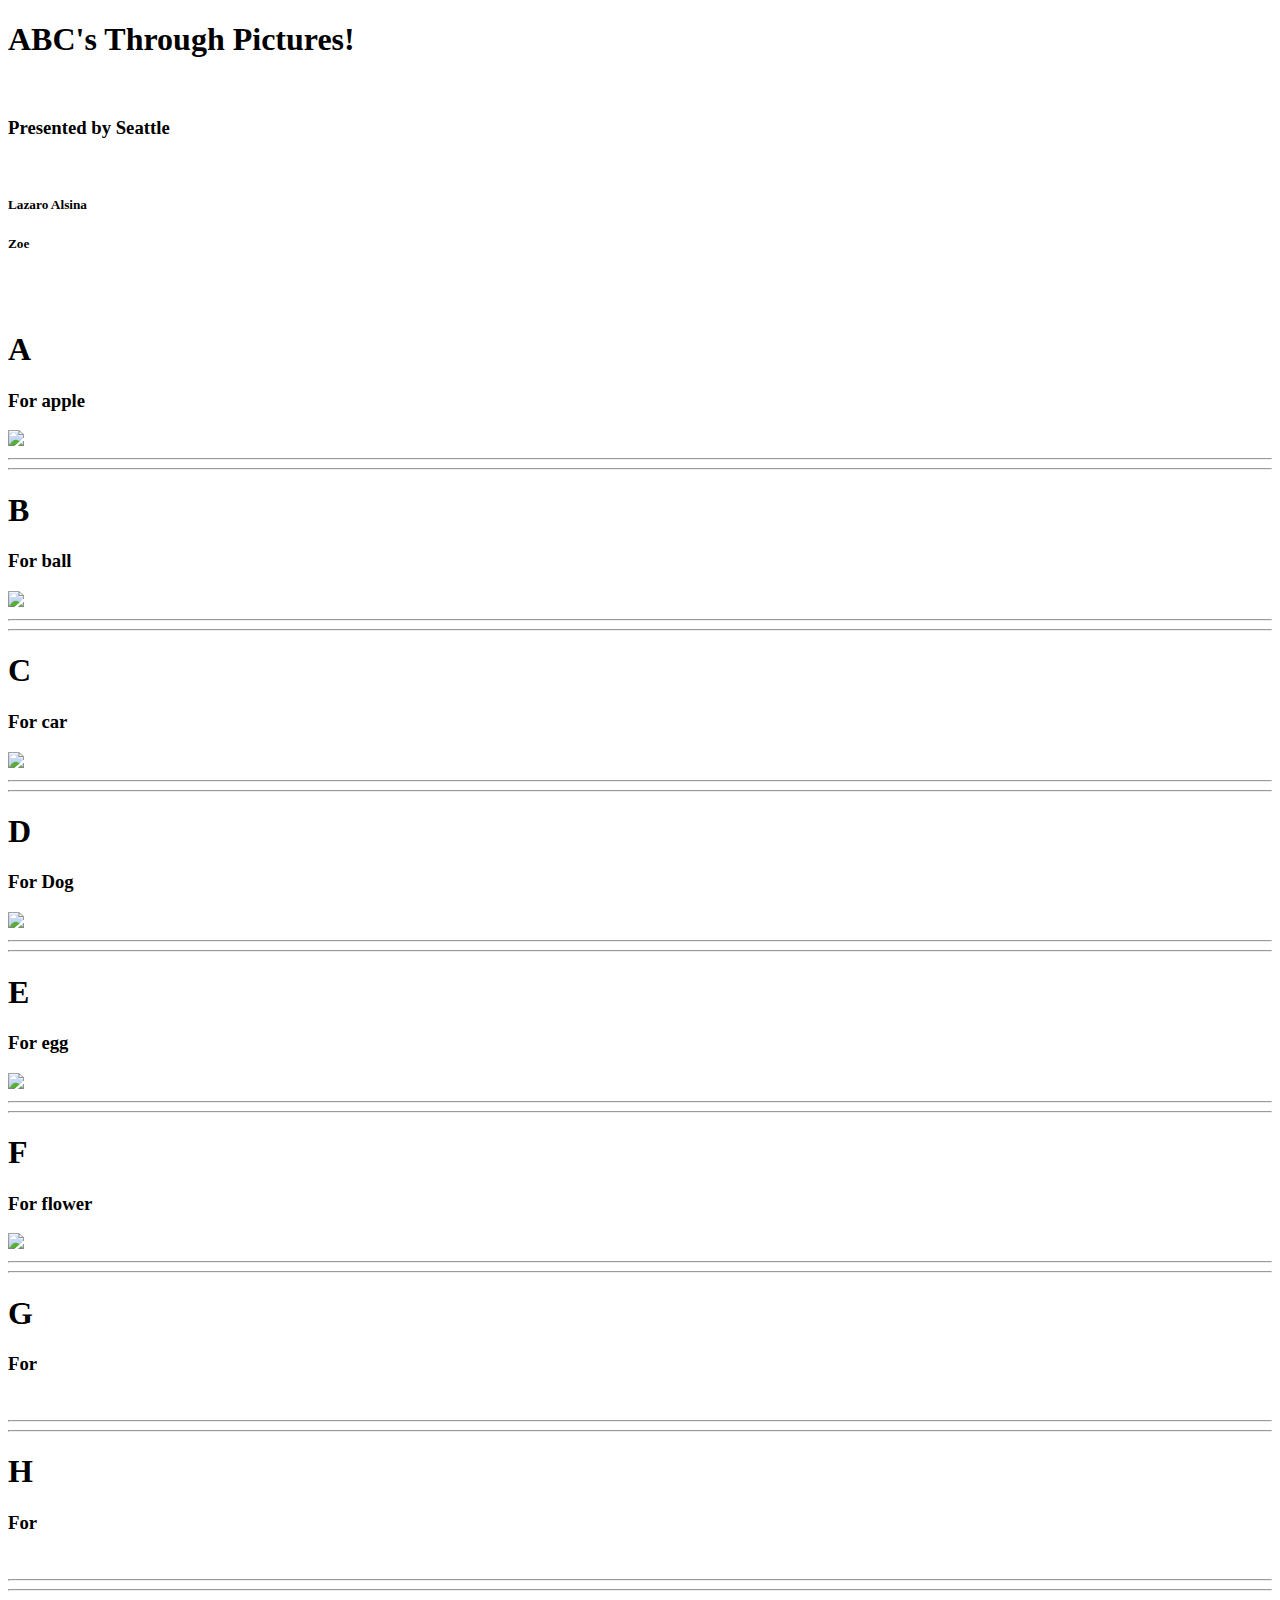
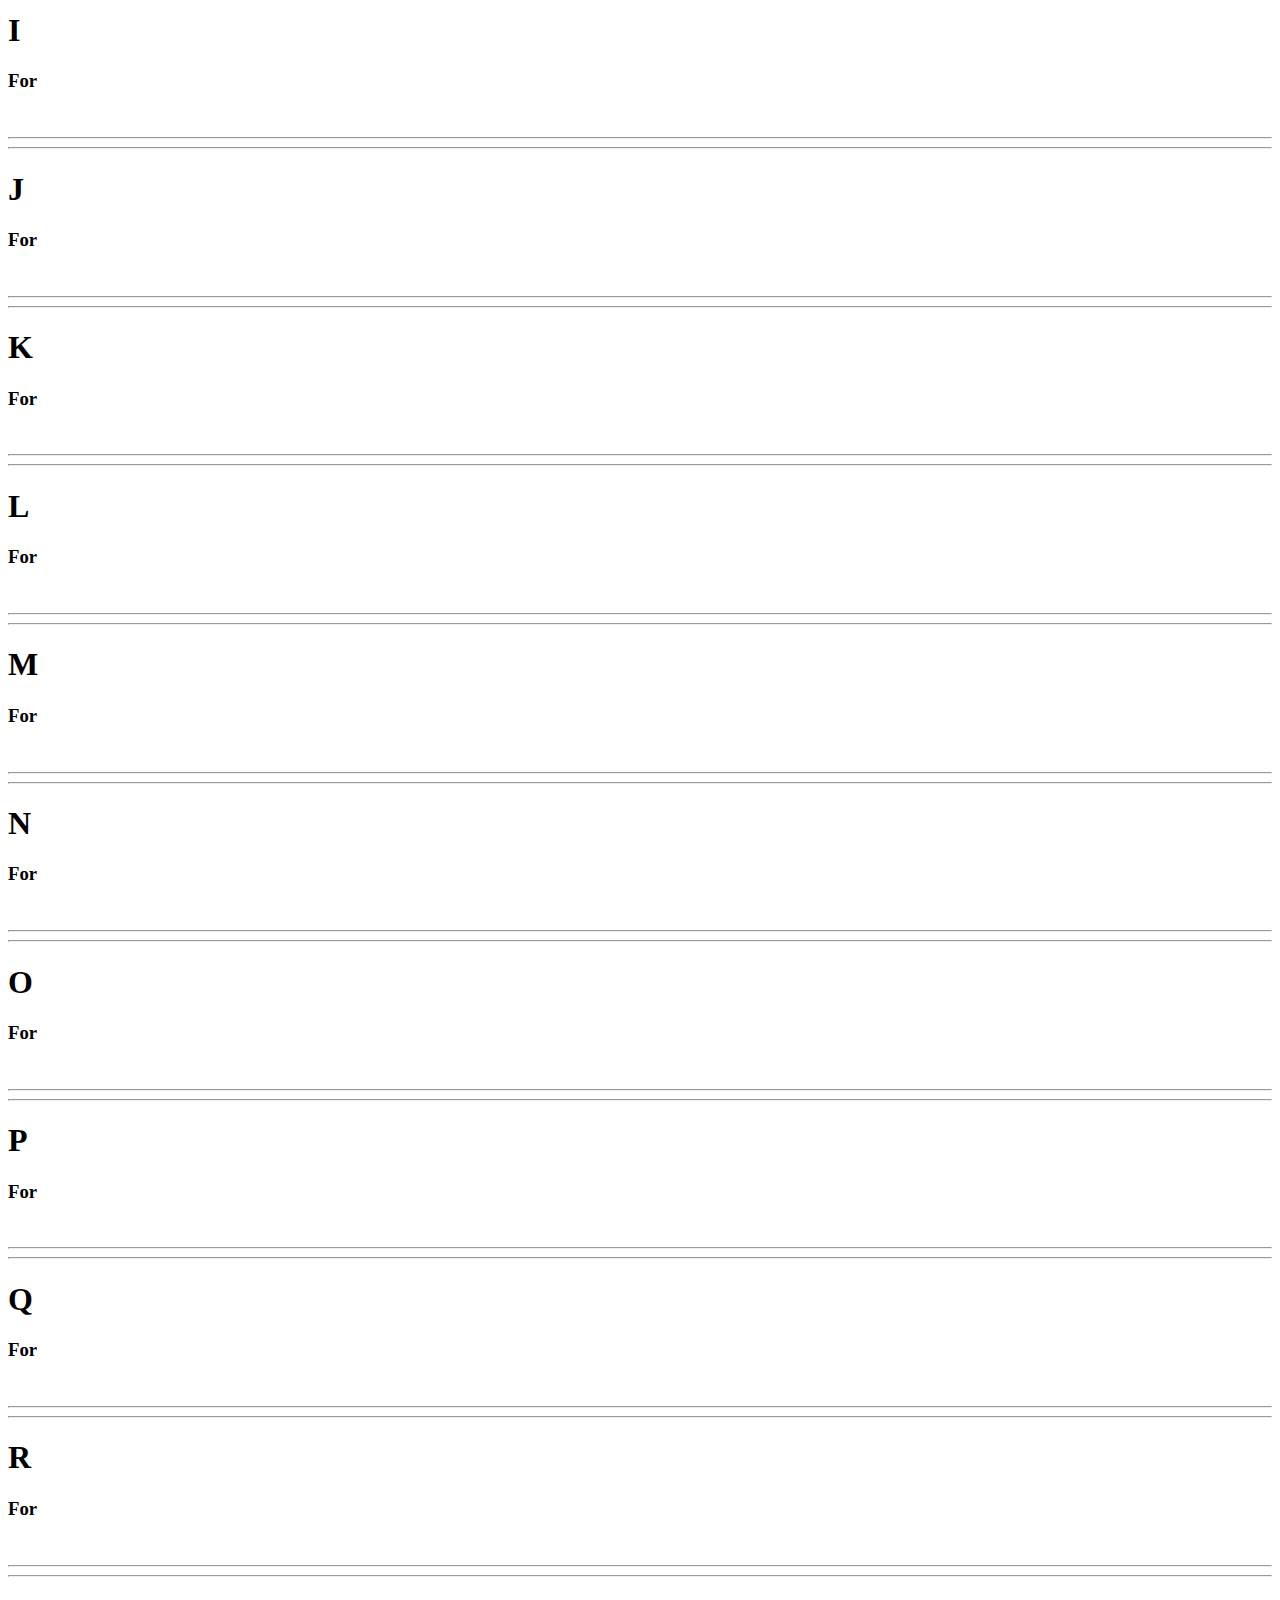
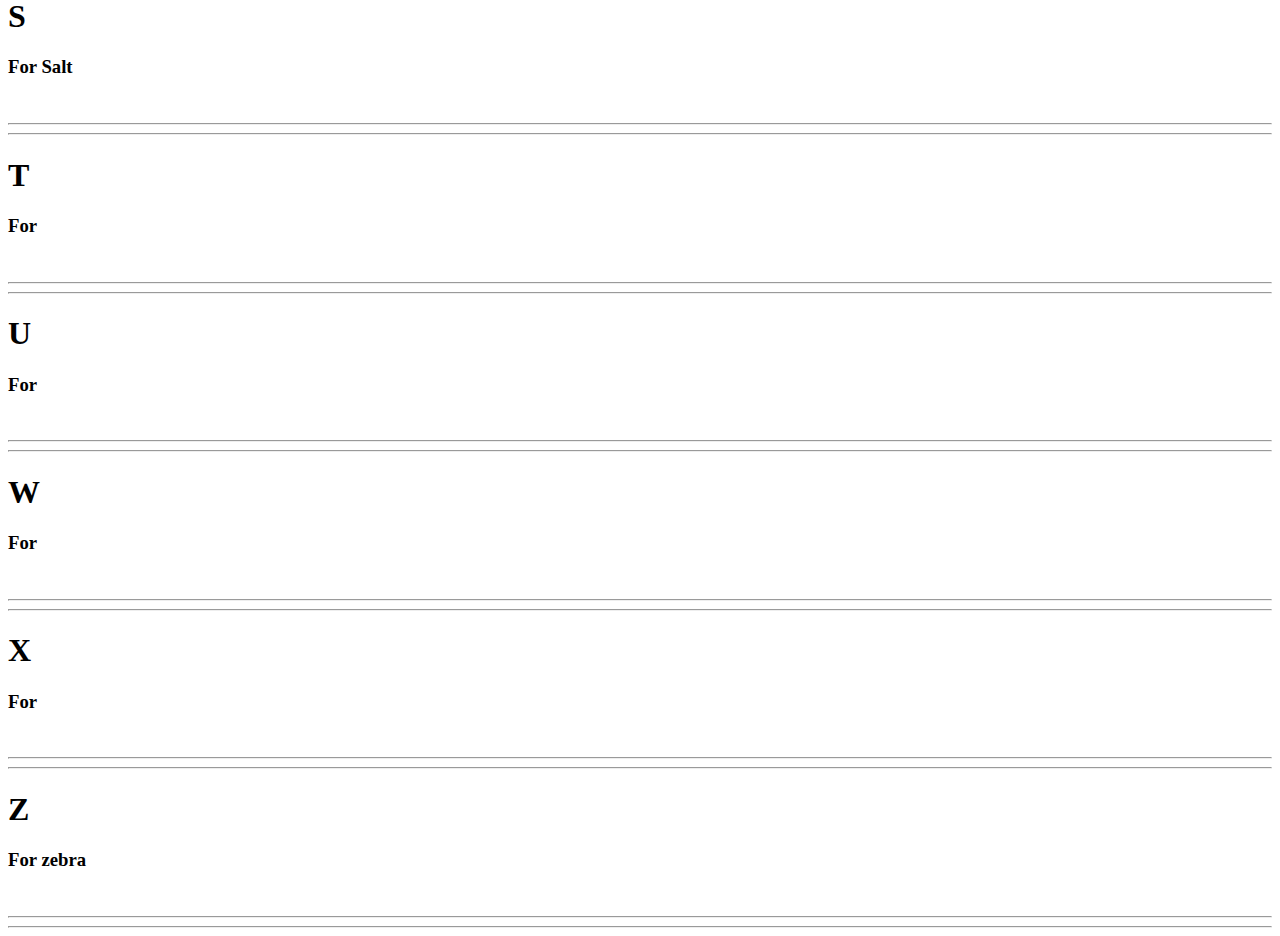
==== ABC-challenge/index.html @ 9d18deec "Merge branch 'chenbranch' of https://github.com/MrspencerT/GitHub_Activity" ====
<!DOCTYPE html>
<html lang="en">
<head>
    <meta charset="UTF-8">
    <meta http-equiv="X-UA-Compatible" content="IE=edge">
    <meta name="viewport" content="width=device-width, initial-scale=1.0">
    <title>ABC's</title>
    <link href="https://cdn.jsdelivr.net/npm/bootstrap@5.1.3/dist/css/bootstrap.min.css" rel="stylesheet" integrity="sha384-1BmE4kWBq78iYhFldvKuhfTAU6auU8tT94WrHftjDbrCEXSU1oBoqyl2QvZ6jIW3" crossorigin="anonymous">
</head>
<body>
    <main class="container">
        <div class="row">
            <div class="col">
                <h1>ABC's Through Pictures!</h1>
            </div> 
        </div>
        <br>
        <div class="row">
            <div class="col">
                <h3>Presented by Seattle</h3>
            </div> 
        </div>
        <br>
        <div class="row">
            <div class="col-12">
                <!-- Enter each persons name in place of the "Insert Name Here" below -->
                <h5>Lazaro Alsina</h5>
                <h5>Zoe</h5>
                <h5></h5>
                <h5></h5>
                <h5></h5>
                <h5></h5>
                <h5></h5>
                <h5></h5>
                <h5></h5>
                <h5></h5>
            </div> 
        </div>
        <br>
        <br>
        <!-- A -->
        <div class="row">
            <div class="col-4">
                <h1 class="display-1">A</h1>
                <h3>For apple</h3>
            </div>
            <div class="col-8">
                <img src="/image/A apple.jpg" class="img-thumbnail">
            </div>
        </div>
        <hr>
        <hr>
        <!-- B -->
        <!-- Reference letter A for help, all details should be the same except for the letter in the h1 tag, the description in the h3 tag, and the path to the image "src". -->
        <div class="row">
            <div class="col-4">
                <h1 class="display-1">B</h1>
                <h3>For ball</h3>
            </div>
            <div class="col-8">
                <!-- insert pathway to image inside the quotation marks in the 'src' -->
                <img src="/image/B ball.jpg" class="img-thumbnail">
            </div>
        </div>
        <hr>
        <hr>
        <!-- C -->
        <!-- Reference letter A for help, all details should be the same except for the letter in the h1 tag, the description in the h3 tag, and the path to the image "src". -->
        <div class="row">
            <div class="col-4">
                <h1 class="display-1">C</h1>
                <h3>For car</h3>
            </div>
            <div class="col-8">
                <!-- insert pathway to image inside the quotation marks in the 'src' -->
                <img src="/image/C car.jpg" class="img-thumbnail">
            </div>
        </div>
        <hr>
        <hr>
        <!-- D -->
        <!-- Reference letter A for help, all details should be the same except for the letter in the h1 tag, the description in the h3 tag, and the path to the image "src". -->
        <div class="row">
            <div class="col-4">
                <h1 class="display-1">D</h1>
                <h3>For Dog</h3>
            </div>
            <div class="col-8">
                <!-- insert pathway to image inside the quotation marks in the 'src' -->
                <img src="/image/D dog.jpg" class="img-thumbnail">
            </div>
        </div>
        <hr>
        <hr>
        <!-- E -->
        <!-- Reference letter A for help, all details should be the same except for the letter in the h1 tag, the description in the h3 tag, and the path to the image "src". -->
        <div class="row">
            <div class="col-4">
                <h1 class="display-1">E</h1>
                <h3>For egg</h3>
            </div>
            <div class="col-8">
                <!-- insert pathway to image inside the quotation marks in the 'src' -->
                <img src="/image/E egg.jpg" class="img-thumbnail">
            </div>
        </div>
        <hr>
        <hr>
        <!-- F -->
        <!-- Reference letter A for help, all details should be the same except for the letter in the h1 tag, the description in the h3 tag, and the path to the image "src". -->
        <div class="row">
            <div class="col-4">
                <h1 class="display-1">F</h1>
                <h3>For flower </h3>
            </div>
            <div class="col-8">
                <!-- insert pathway to image inside the quotation marks in the 'src' -->
                <img src="/image/F flower.jpg" class="img-thumbnail">
            </div>
        </div>
        <hr>
        <hr>
        <!-- G -->
        <!-- Reference letter A for help, all details should be the same except for the letter in the h1 tag, the description in the h3 tag, and the path to the image "src". -->
        <div class="row">
            <div class="col-4">
                <h1 class="display-1">G</h1>
                <h3>For </h3>
            </div>
            <div class="col-8">
                <!-- insert pathway to image inside the quotation marks in the 'src' -->
                <img src="" class="img-thumbnail">
            </div>
        </div>
        <hr>
        <hr>
        <!-- H -->
        <!-- Reference letter A for help, all details should be the same except for the letter in the h1 tag, the description in the h3 tag, and the path to the image "src". -->
        <div class="row">
            <div class="col-4">
                <h1 class="display-1">H</h1>
                <h3>For </h3>
            </div>
            <div class="col-8">
                <!-- insert pathway to image inside the quotation marks in the 'src' -->
                <img src="" class="img-thumbnail">
            </div>
        </div>
        <hr>
        <hr>
        <!-- I -->
        <!-- Reference letter A for help, all details should be the same except for the letter in the h1 tag, the description in the h3 tag, and the path to the image "src". -->
        <div class="row">
            <div class="col-4">
                <h1 class="display-1">I</h1>
                <h3>For </h3>
            </div>
            <div class="col-8">
                <!-- insert pathway to image inside the quotation marks in the 'src' -->
                <img src="" class="img-thumbnail">
            </div>
        </div>
        <hr>
        <hr>
        <!-- J -->
        <!-- Reference letter A for help, all details should be the same except for the letter in the h1 tag, the description in the h3 tag, and the path to the image "src". -->
        <div class="row">
            <div class="col-4">
                <h1 class="display-1">J</h1>
                <h3>For </h3>
            </div>
            <div class="col-8">
                <!-- insert pathway to image inside the quotation marks in the 'src' -->
                <img src="" class="img-thumbnail">
            </div>
        </div>
        <hr>
        <hr>
        <!-- K -->
        <!-- Reference letter A for help, all details should be the same except for the letter in the h1 tag, the description in the h3 tag, and the path to the image "src". -->
        <div class="row">
            <div class="col-4">
                <h1 class="display-1">K</h1>
                <h3>For </h3>
            </div>
            <div class="col-8">
                <!-- insert pathway to image inside the quotation marks in the 'src' -->
                <img src="" class="img-thumbnail">
            </div>
        </div>
        <hr>
        <hr>
        <!-- L -->
        <!-- Reference letter A for help, all details should be the same except for the letter in the h1 tag, the description in the h3 tag, and the path to the image "src". -->
        <div class="row">
            <div class="col-4">
                <h1 class="display-1">L</h1>
                <h3>For </h3>
            </div>
            <div class="col-8">
                <!-- insert pathway to image inside the quotation marks in the 'src' -->
                <img src="" class="img-thumbnail">
            </div>
        </div>
        <hr>
        <hr>
        <!-- M -->
        <!-- Reference letter A for help, all details should be the same except for the letter in the h1 tag, the description in the h3 tag, and the path to the image "src". -->
        <div class="row">
            <div class="col-4">
                <h1 class="display-1">M</h1>
                <h3>For </h3>
            </div>
            <div class="col-8">
                <!-- insert pathway to image inside the quotation marks in the 'src' -->
                <img src="" class="img-thumbnail">
            </div>
        </div>
        <hr>
        <hr>
        <!-- N -->
        <!-- Reference letter A for help, all details should be the same except for the letter in the h1 tag, the description in the h3 tag, and the path to the image "src". -->
        <div class="row">
            <div class="col-4">
                <h1 class="display-1">N</h1>
                <h3>For </h3>
            </div>
            <div class="col-8">
                <!-- insert pathway to image inside the quotation marks in the 'src' -->
                <img src="" class="img-thumbnail">
            </div>
        </div>
        <hr>
        <hr>
        <!-- O -->
        <!-- Reference letter A for help, all details should be the same except for the letter in the h1 tag, the description in the h3 tag, and the path to the image "src". -->
        <div class="row">
            <div class="col-4">
                <h1 class="display-1">O</h1>
                <h3>For </h3>
            </div>
            <div class="col-8">
                <!-- insert pathway to image inside the quotation marks in the 'src' -->
                <img src="" class="img-thumbnail">
            </div>
        </div>
        <hr>
        <hr>
        <!-- P -->
        <!-- Reference letter A for help, all details should be the same except for the letter in the h1 tag, the description in the h3 tag, and the path to the image "src". -->
        <div class="row">
            <div class="col-4">
                <h1 class="display-1">P</h1>
                <h3>For </h3>
            </div>
            <div class="col-8">
                <!-- insert pathway to image inside the quotation marks in the 'src' -->
                <img src="" class="img-thumbnail">
            </div>
        </div>
        <hr>
        <hr>
        <!-- Q -->
        <!-- Reference letter A for help, all details should be the same except for the letter in the h1 tag, the description in the h3 tag, and the path to the image "src". -->
        <div class="row">
            <div class="col-4">
                <h1 class="display-1">Q</h1>
                <h3>For </h3>
            </div>
            <div class="col-8">
                <!-- insert pathway to image inside the quotation marks in the 'src' -->
                <img src="" class="img-thumbnail">
            </div>
        </div>
        <hr>
        <hr>
        <!-- R -->
        <!-- Reference letter A for help, all details should be the same except for the letter in the h1 tag, the description in the h3 tag, and the path to the image "src". -->
        <div class="row">
            <div class="col-4">
                <h1 class="display-1">R</h1>
                <h3>For </h3>
            </div>
            <div class="col-8">
                <!-- insert pathway to image inside the quotation marks in the 'src' -->
                <img src="" class="img-thumbnail">
            </div>
        </div>
        <hr>
        <hr>
        <!-- S -->
        <!-- Reference letter A for help, all details should be the same except for the letter in the h1 tag, the description in the h3 tag, and the path to the image "src". -->
        <div class="row">
            <div class="col-4">
                <h1 class="display-1">S</h1>
                <h3>For Salt</h3>
            </div>
            <div class="col-8">
                <!-- insert pathway to image inside the quotation marks in the 'src' -->
                <img src="" class="img-thumbnail">
            </div>
        </div>
        <hr>
        <hr>
        <!-- T -->
        <!-- Reference letter A for help, all details should be the same except for the letter in the h1 tag, the description in the h3 tag, and the path to the image "src". -->
        <div class="row">
            <div class="col-4">
                <h1 class="display-1">T</h1>
                <h3>For </h3>
            </div>
            <div class="col-8">
                <!-- insert pathway to image inside the quotation marks in the 'src' -->
                <img src="" class="img-thumbnail">
            </div>
        </div>
        <hr>
        <hr>
        <!-- U -->
        <!-- Reference letter A for help, all details should be the same except for the letter in the h1 tag, the description in the h3 tag, and the path to the image "src". -->
        <div class="row">
            <div class="col-4">
                <h1 class="display-1">U</h1>
                <h3>For </h3>
            </div>
            <div class="col-8">
                <!-- insert pathway to image inside the quotation marks in the 'src' -->
                <img src="" class="img-thumbnail">
            </div>
        </div>
        <hr>
        <hr>
        <!-- V -->
        <!-- Reference letter A for help, all details should be the same except for the letter in the h1 tag, the description in the h3 tag, and the path to the image "src". -->
        <div class="row">
            <div class="col-4">
                <h1 class="display-1">W</h1>
                <h3>For </h3>
            </div>
            <div class="col-8">
                <!-- insert pathway to image inside the quotation marks in the 'src' -->
                <img src="" class="img-thumbnail">
            </div>
        </div>
        <hr>
        <hr>
        <!-- W -->
        <!-- Reference letter A for help, all details should be the same except for the letter in the h1 tag, the description in the h3 tag, and the path to the image "src". -->
        <div class="row">
            <div class="col-4">
                <h1 class="display-1">X</h1>
                <h3>For </h3>
            </div>
            <div class="col-8">
                <!-- insert pathway to image inside the quotation marks in the 'src' -->
                <img src="" class="img-thumbnail">
            </div>
        </div>
        <hr>
        <hr>
        <!-- X -->
        <!-- Reference letter A for help, all details should be the same except for the letter in the h1 tag, the description in the h3 tag, and the path to the image "src". -->
        <div class="row">
            <div class="col-4">
                <h1 class="display-1">Z</h1>
                <h3>For zebra</h3>
            </div>
            <div class="col-8">
                <!-- insert pathway to image inside the quotation marks in the 'src' -->
                <img src="" class="img-thumbnail">
            </div>
        </div>
        <hr>
        <hr>
    </main>
</body>
</html>
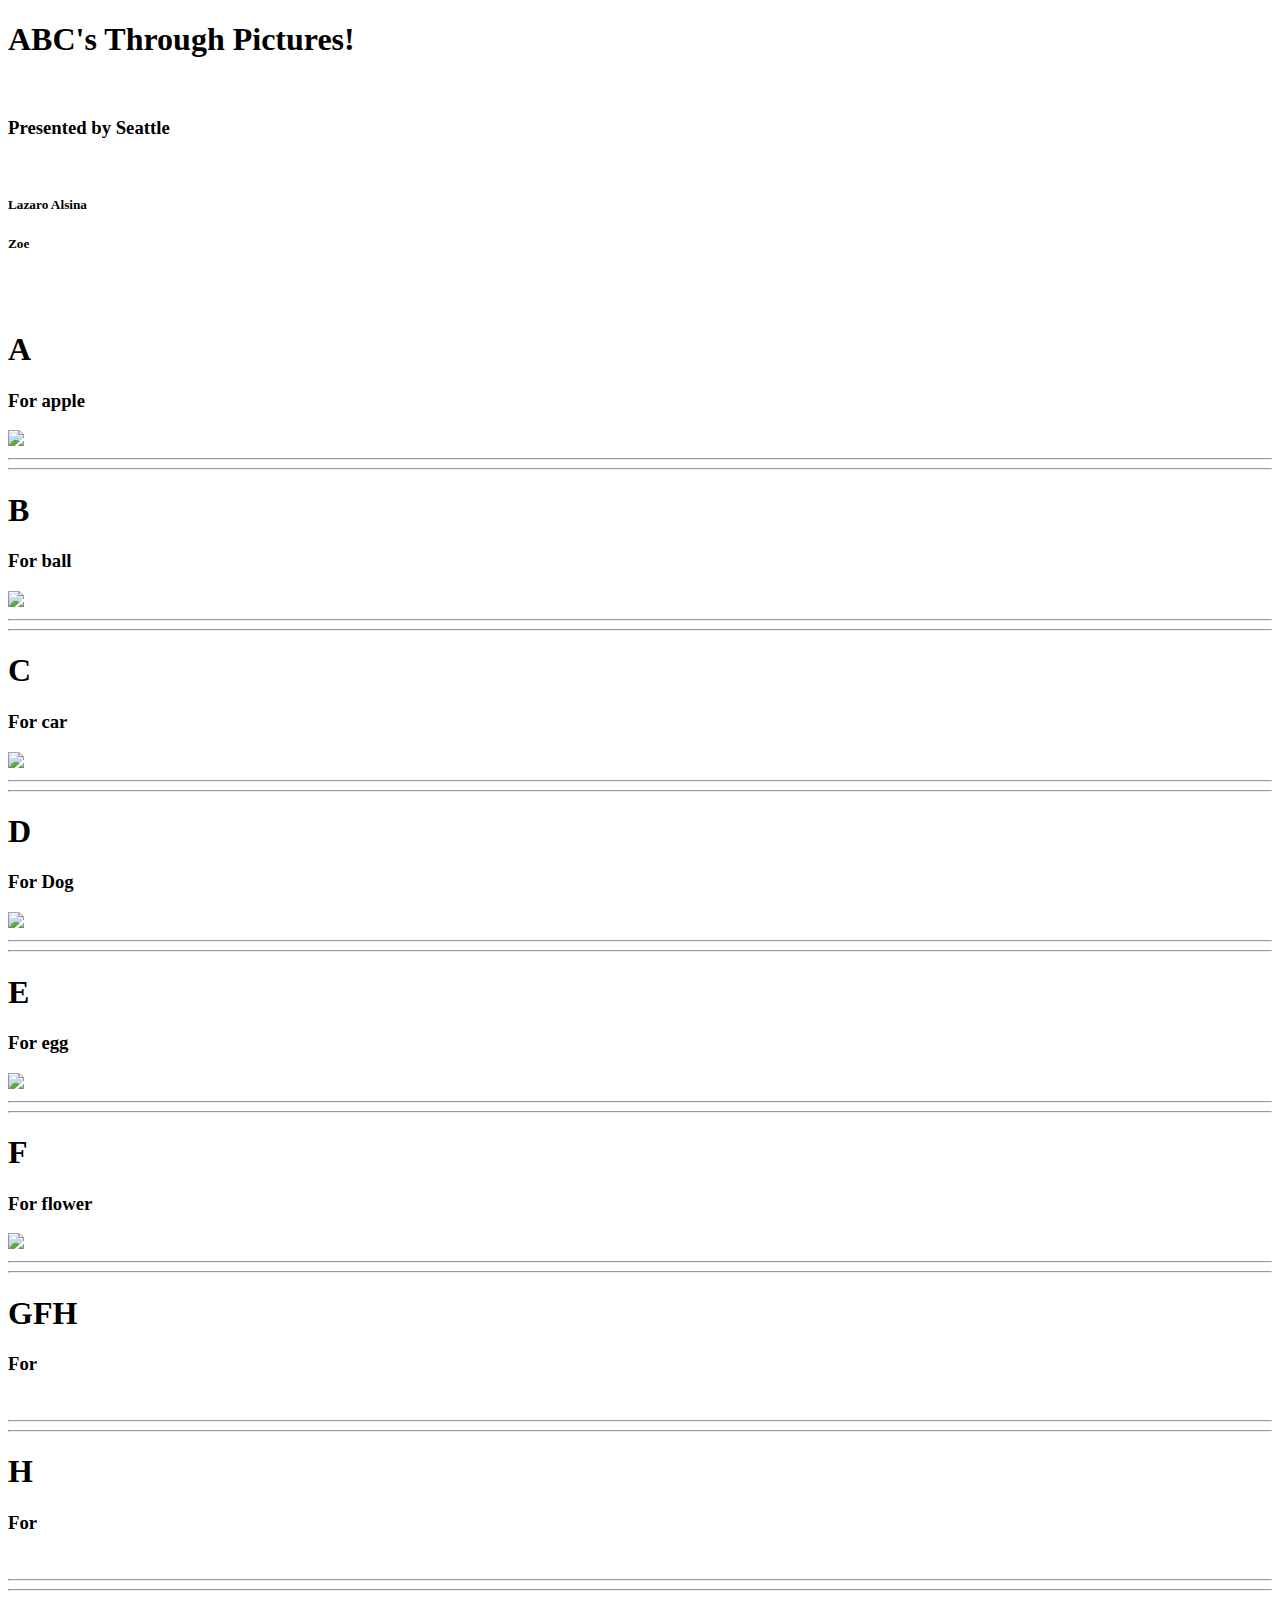
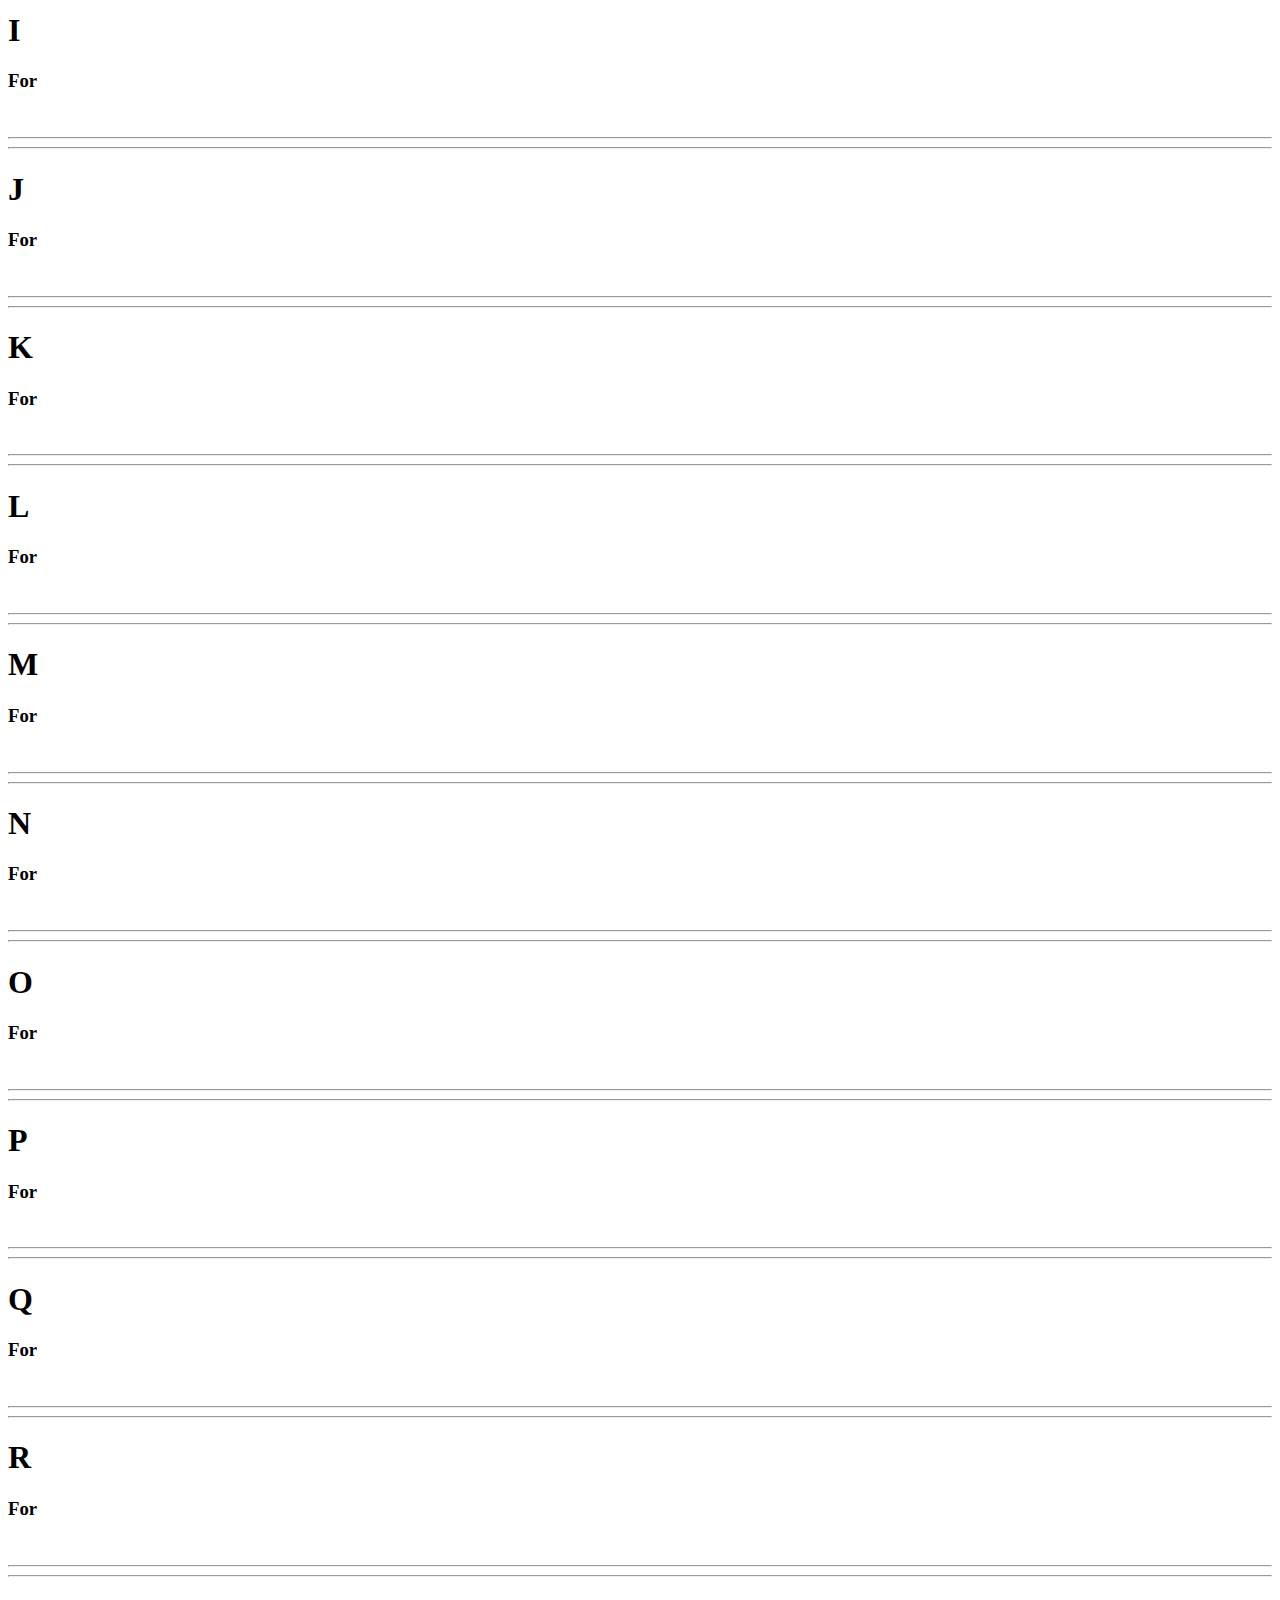
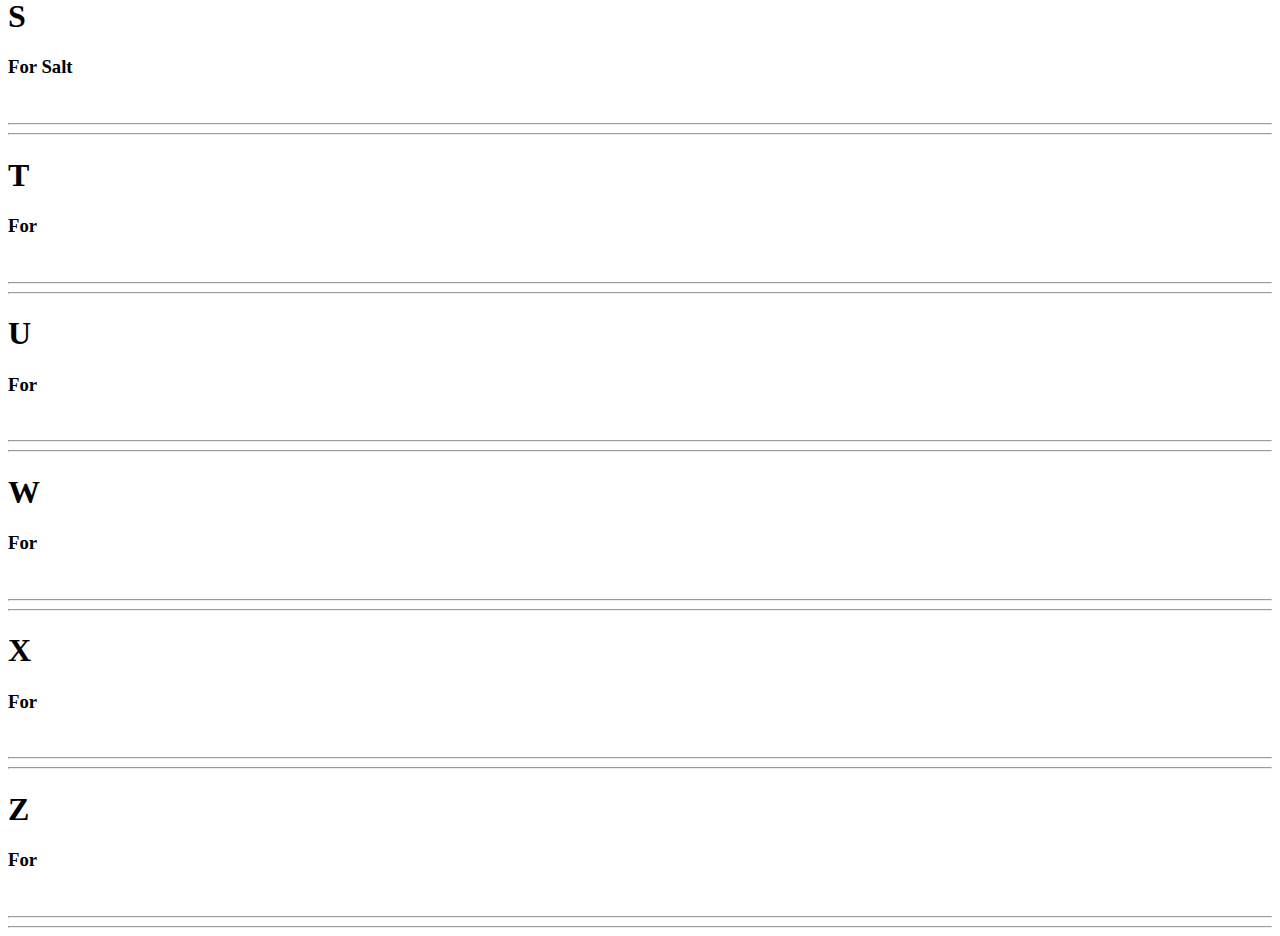
==== commit 12defa7b: "Found out" ====
--- a/ABC-challenge/index.html
+++ b/ABC-challenge/index.html
@@ -124,7 +124,7 @@
         <!-- Reference letter A for help, all details should be the same except for the letter in the h1 tag, the description in the h3 tag, and the path to the image "src". -->
         <div class="row">
             <div class="col-4">
-                <h1 class="display-1">G</h1>
+                <h1 class="display-1">GFH</h1>
                 <h3>For </h3>
             </div>
             <div class="col-8">
@@ -363,7 +363,7 @@
         <div class="row">
             <div class="col-4">
                 <h1 class="display-1">Z</h1>
-                <h3>For zebra</h3>
+                <h3>For </h3>
             </div>
             <div class="col-8">
                 <!-- insert pathway to image inside the quotation marks in the 'src' -->
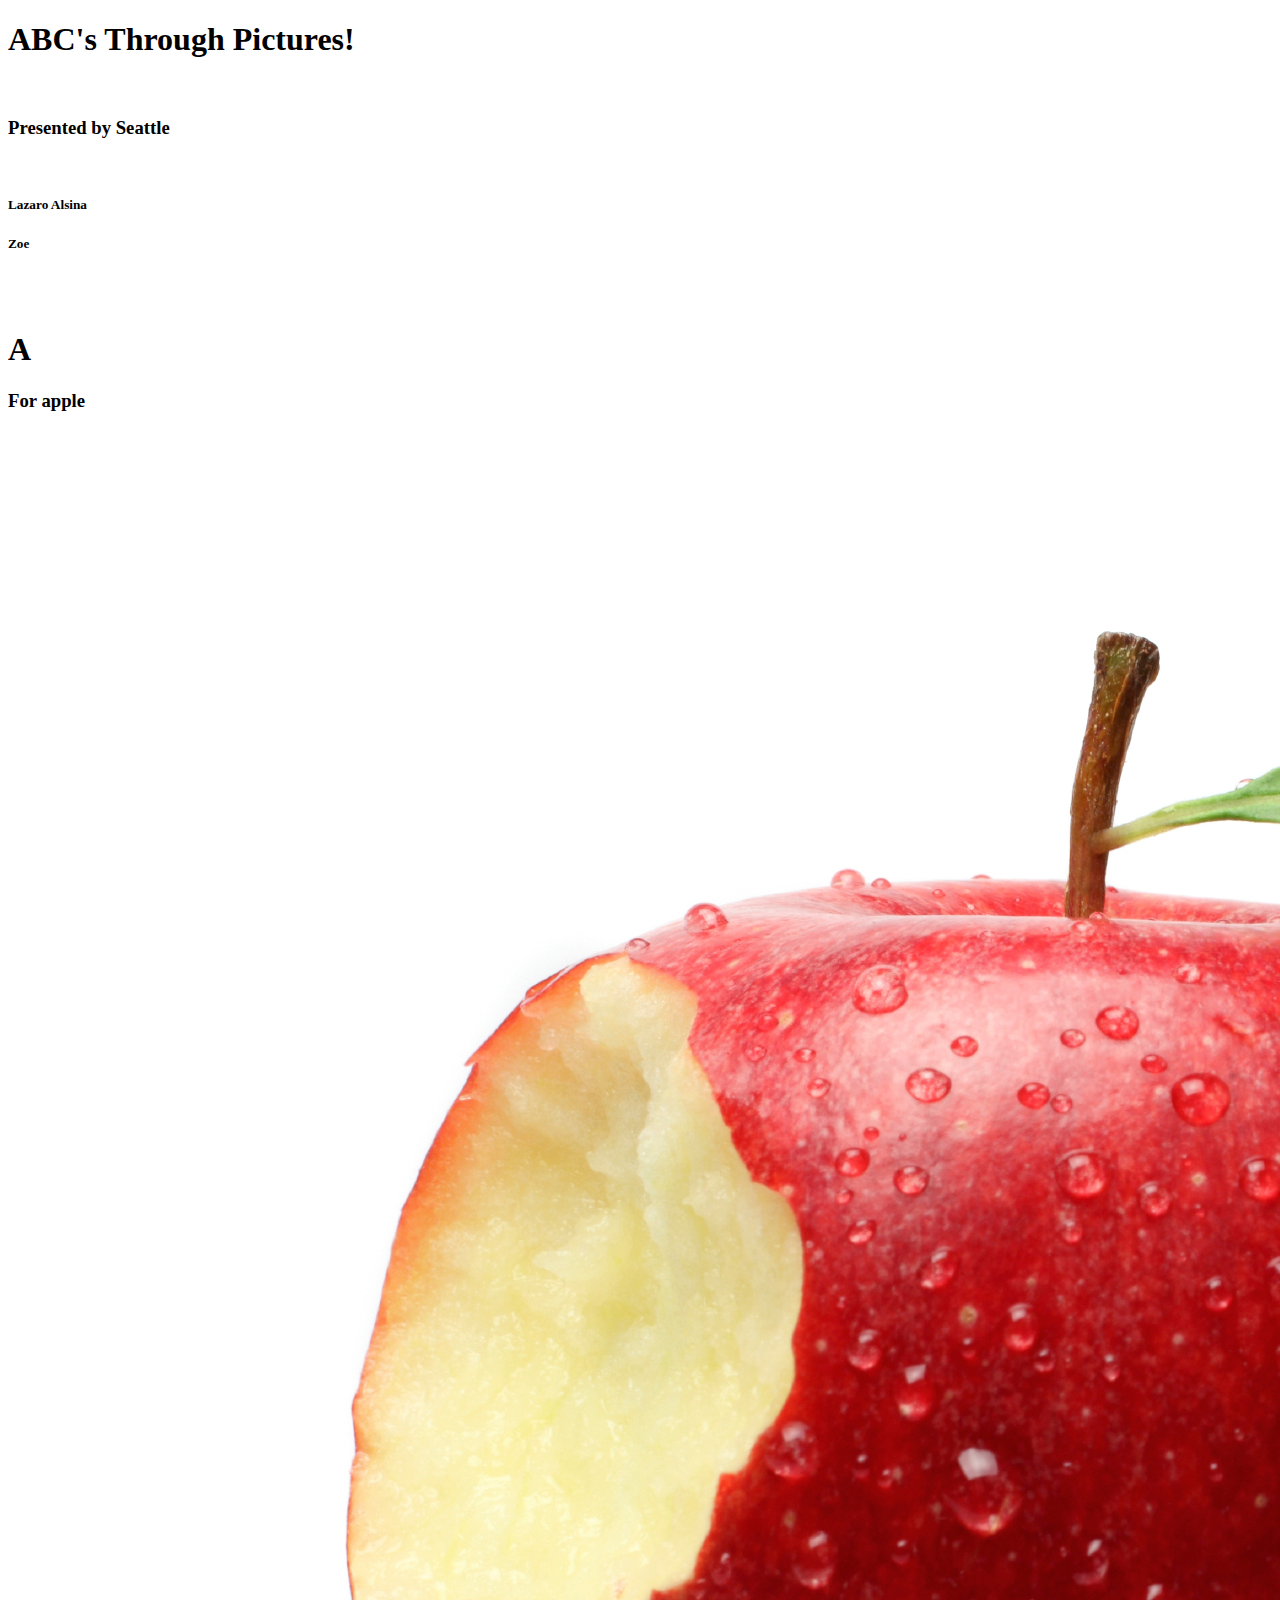
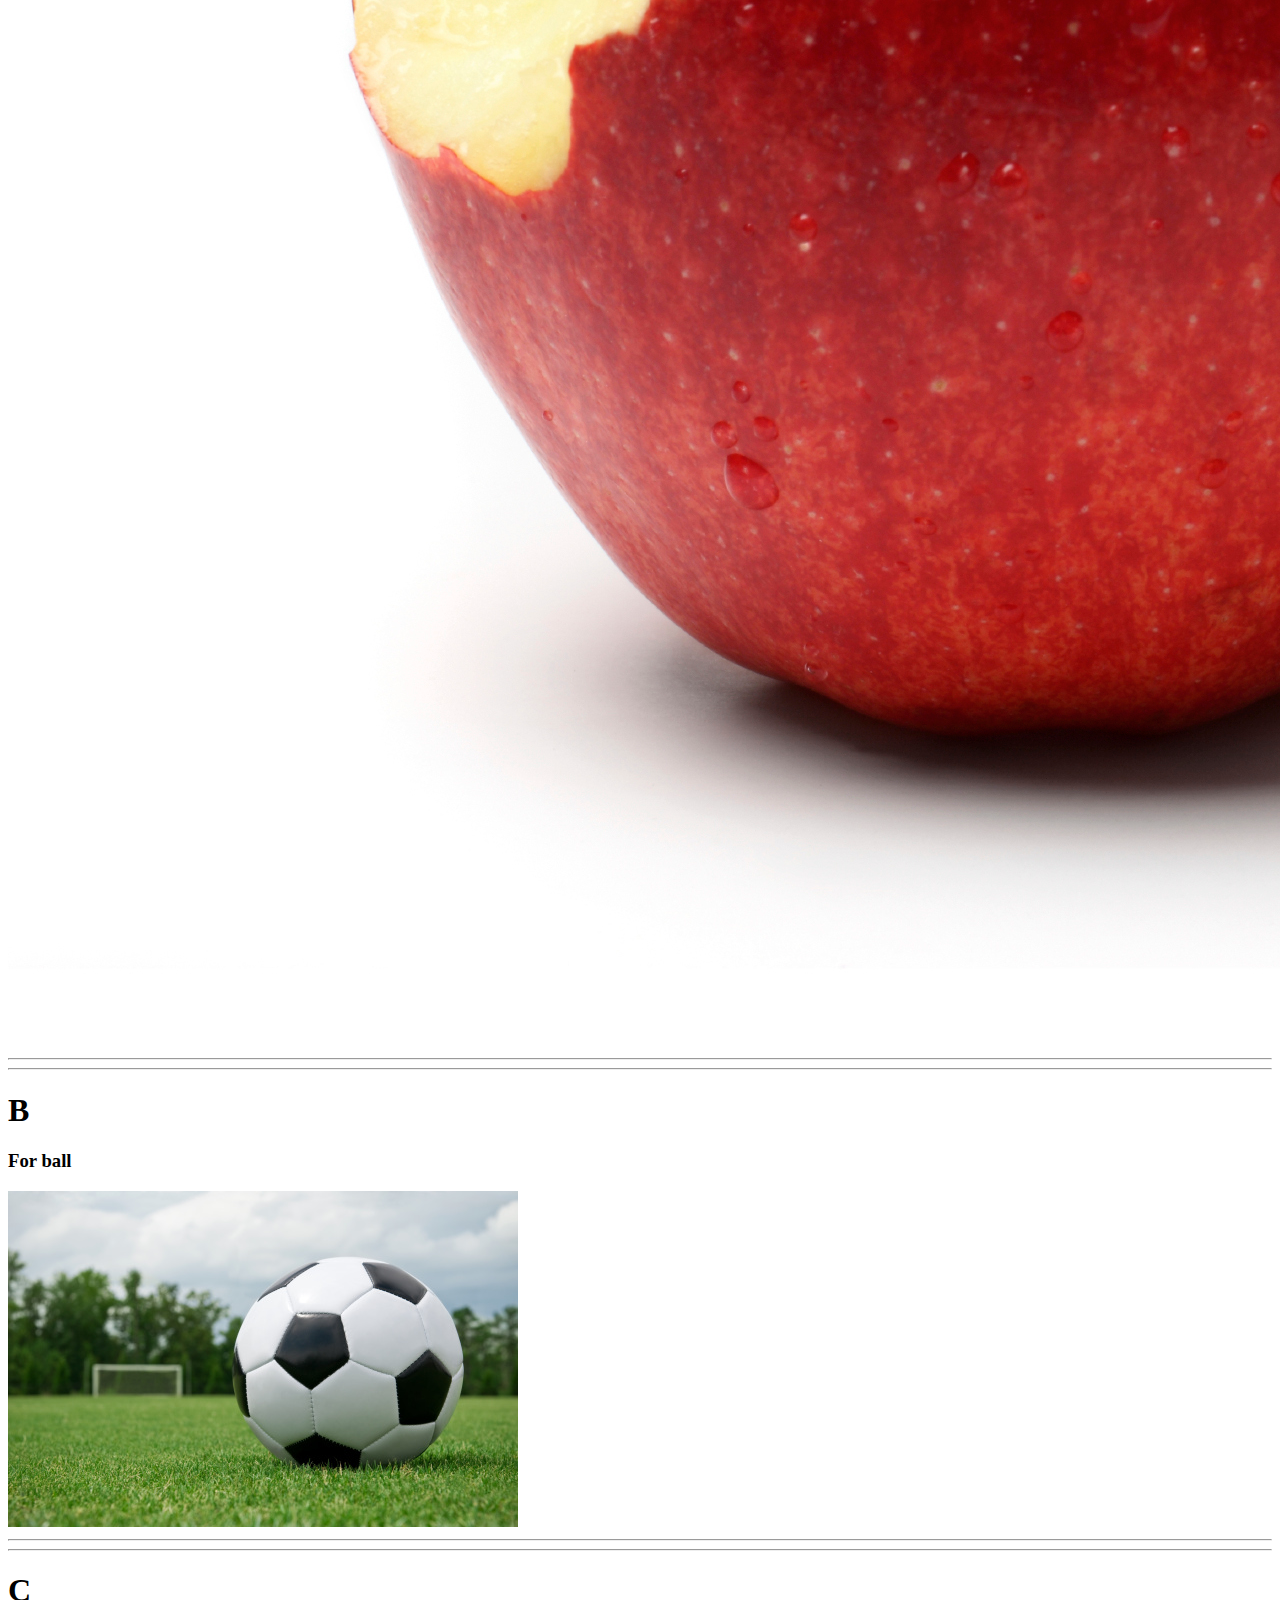
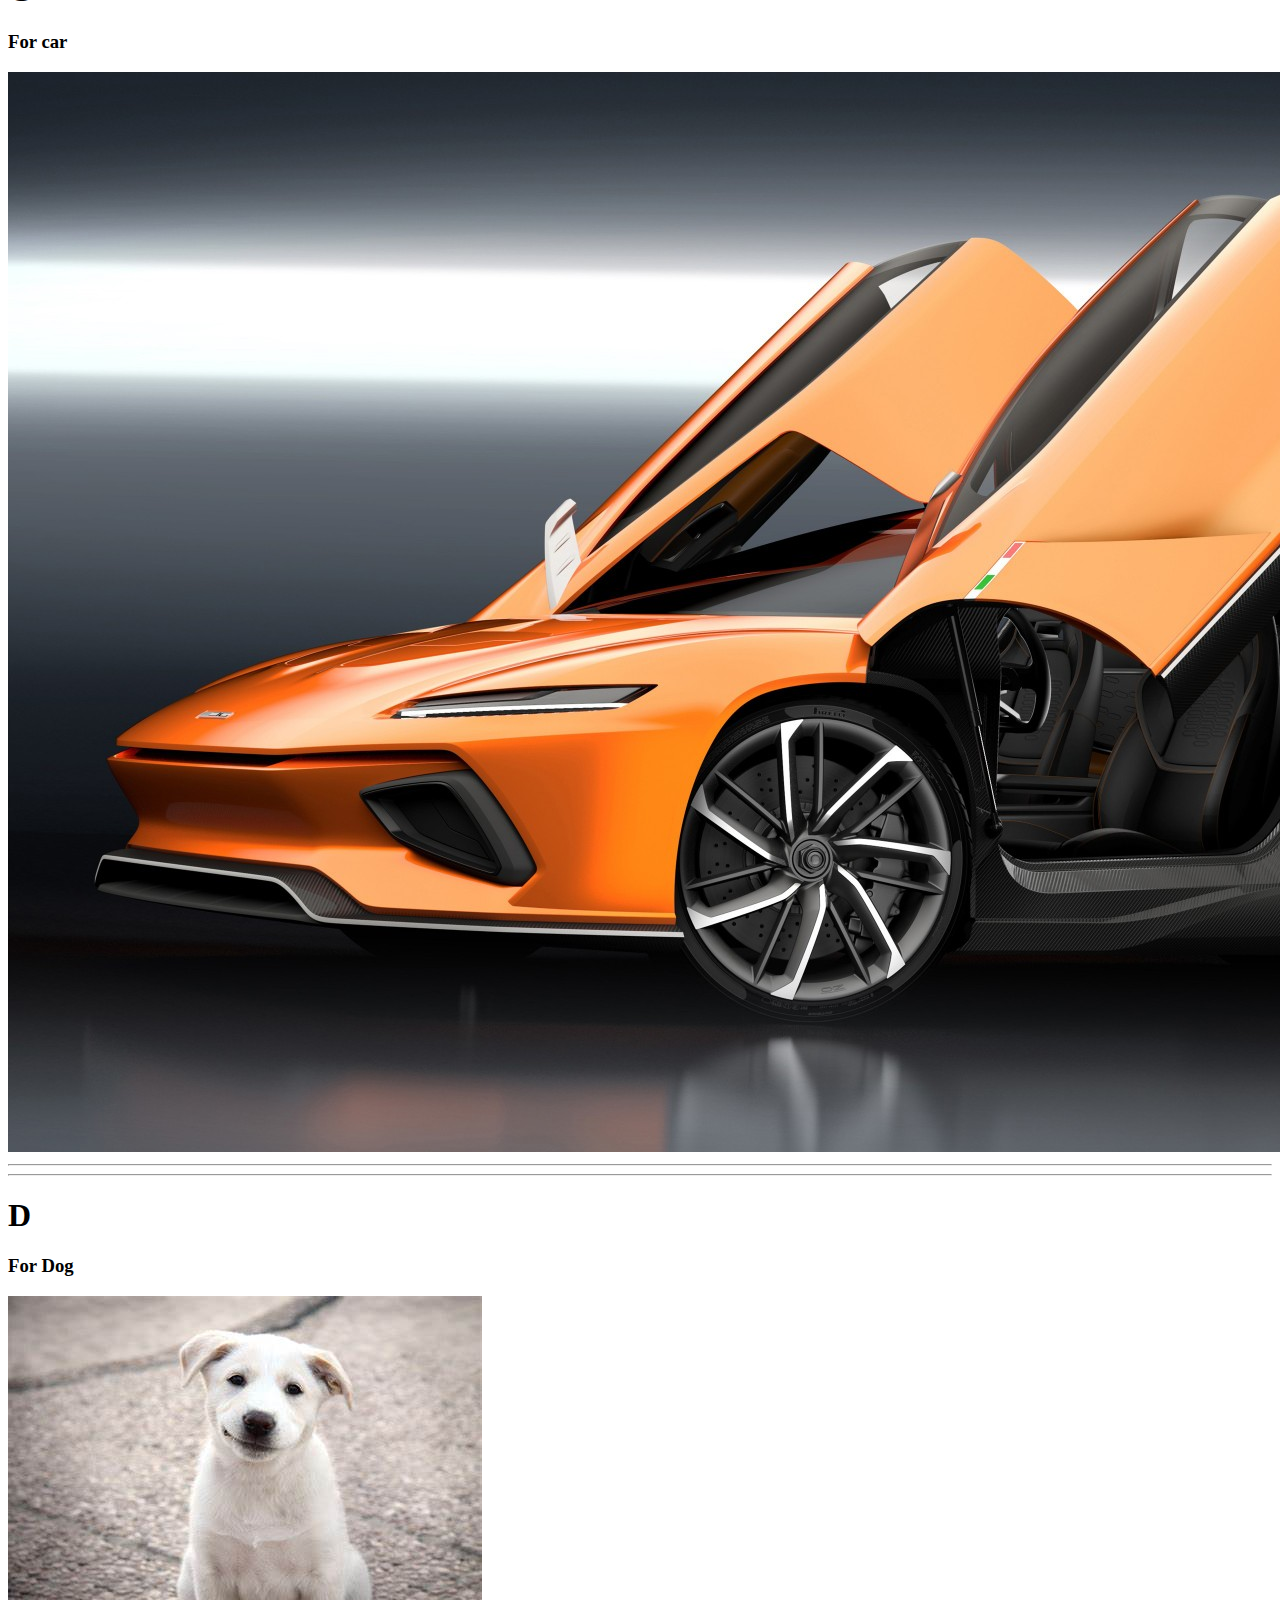
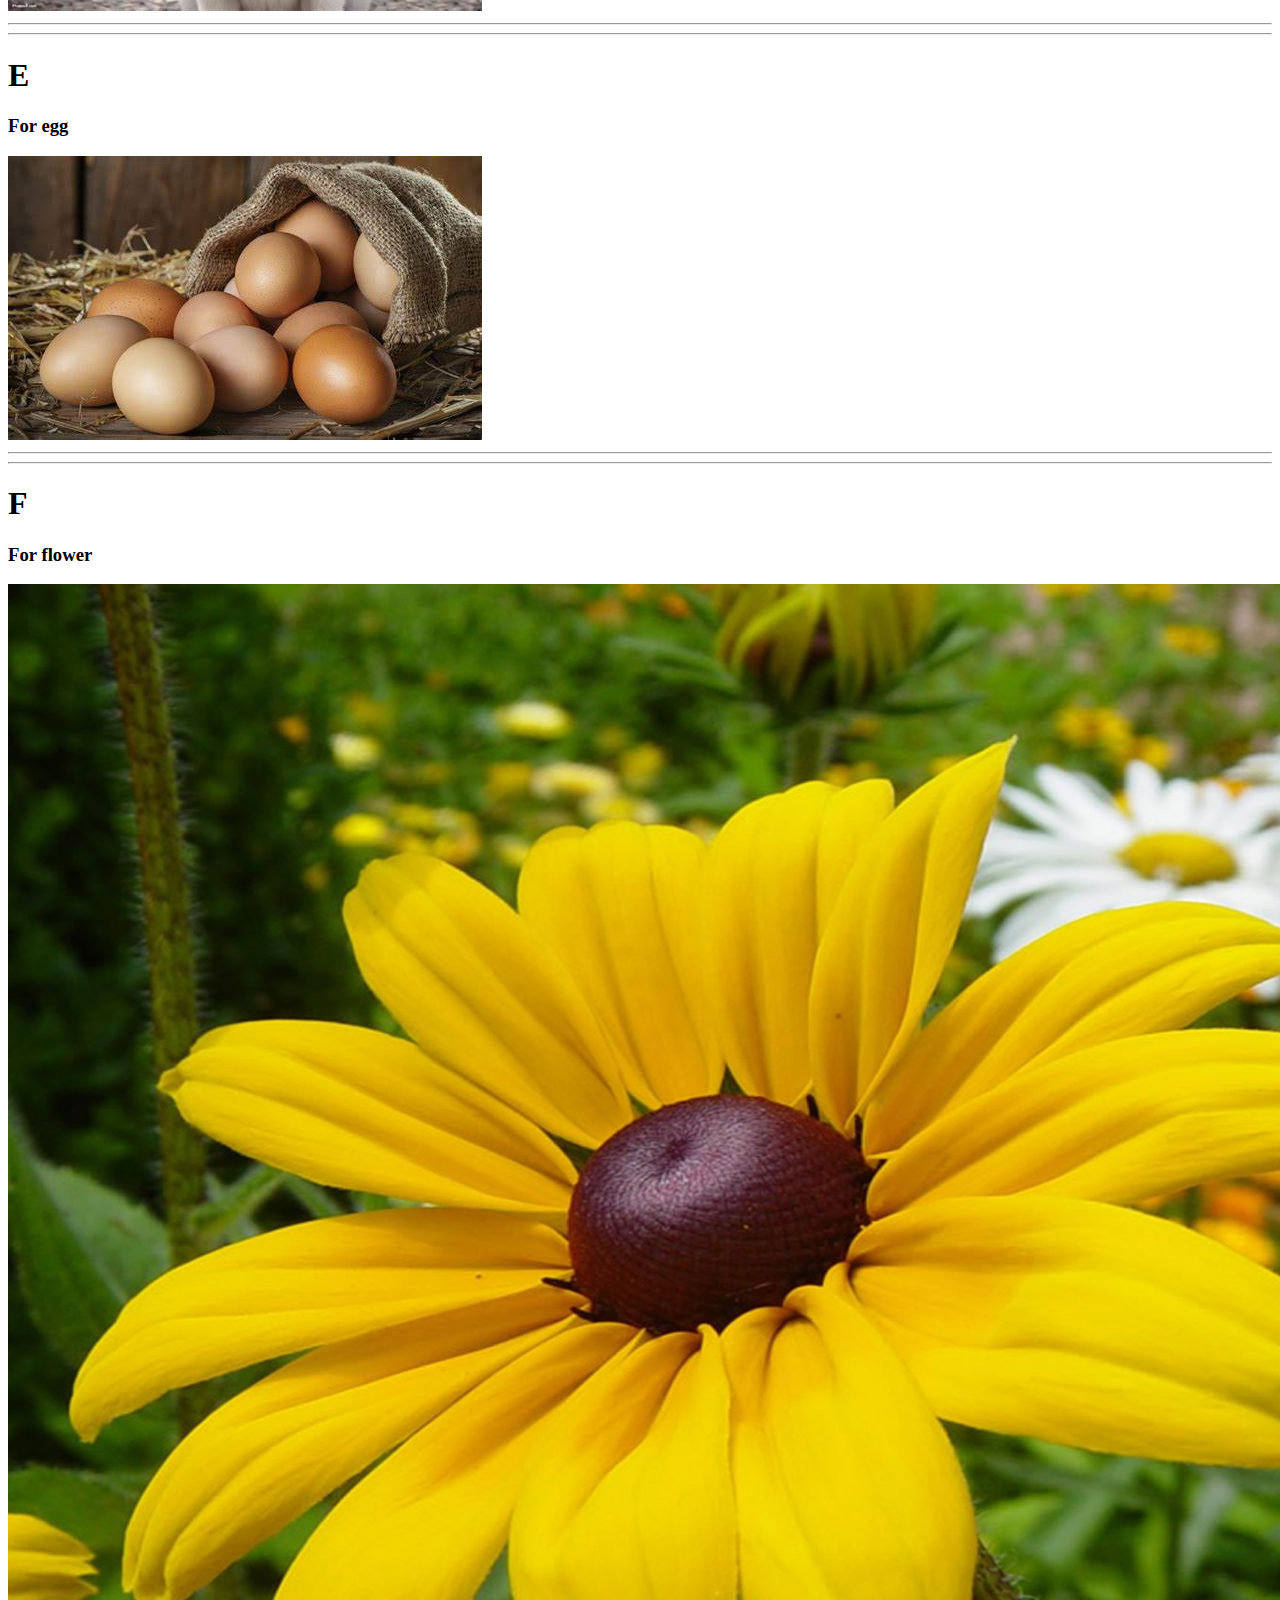
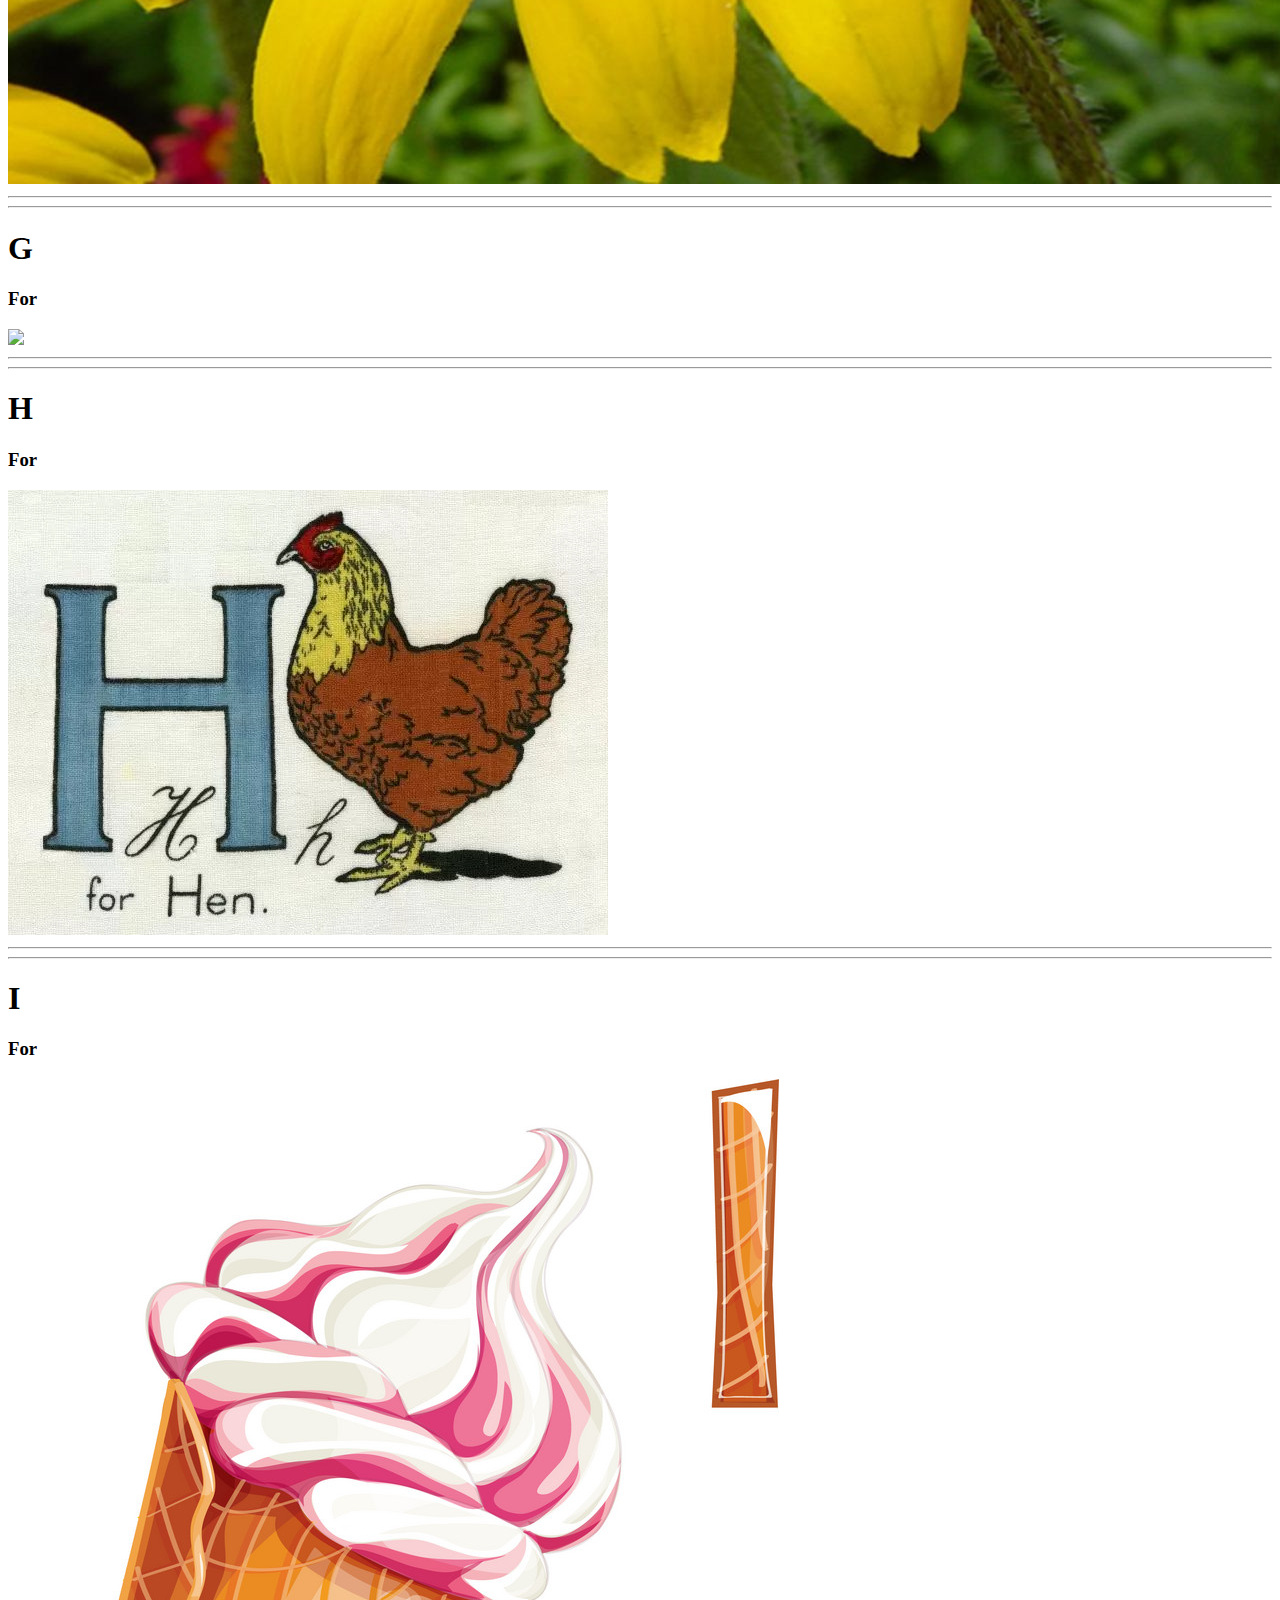
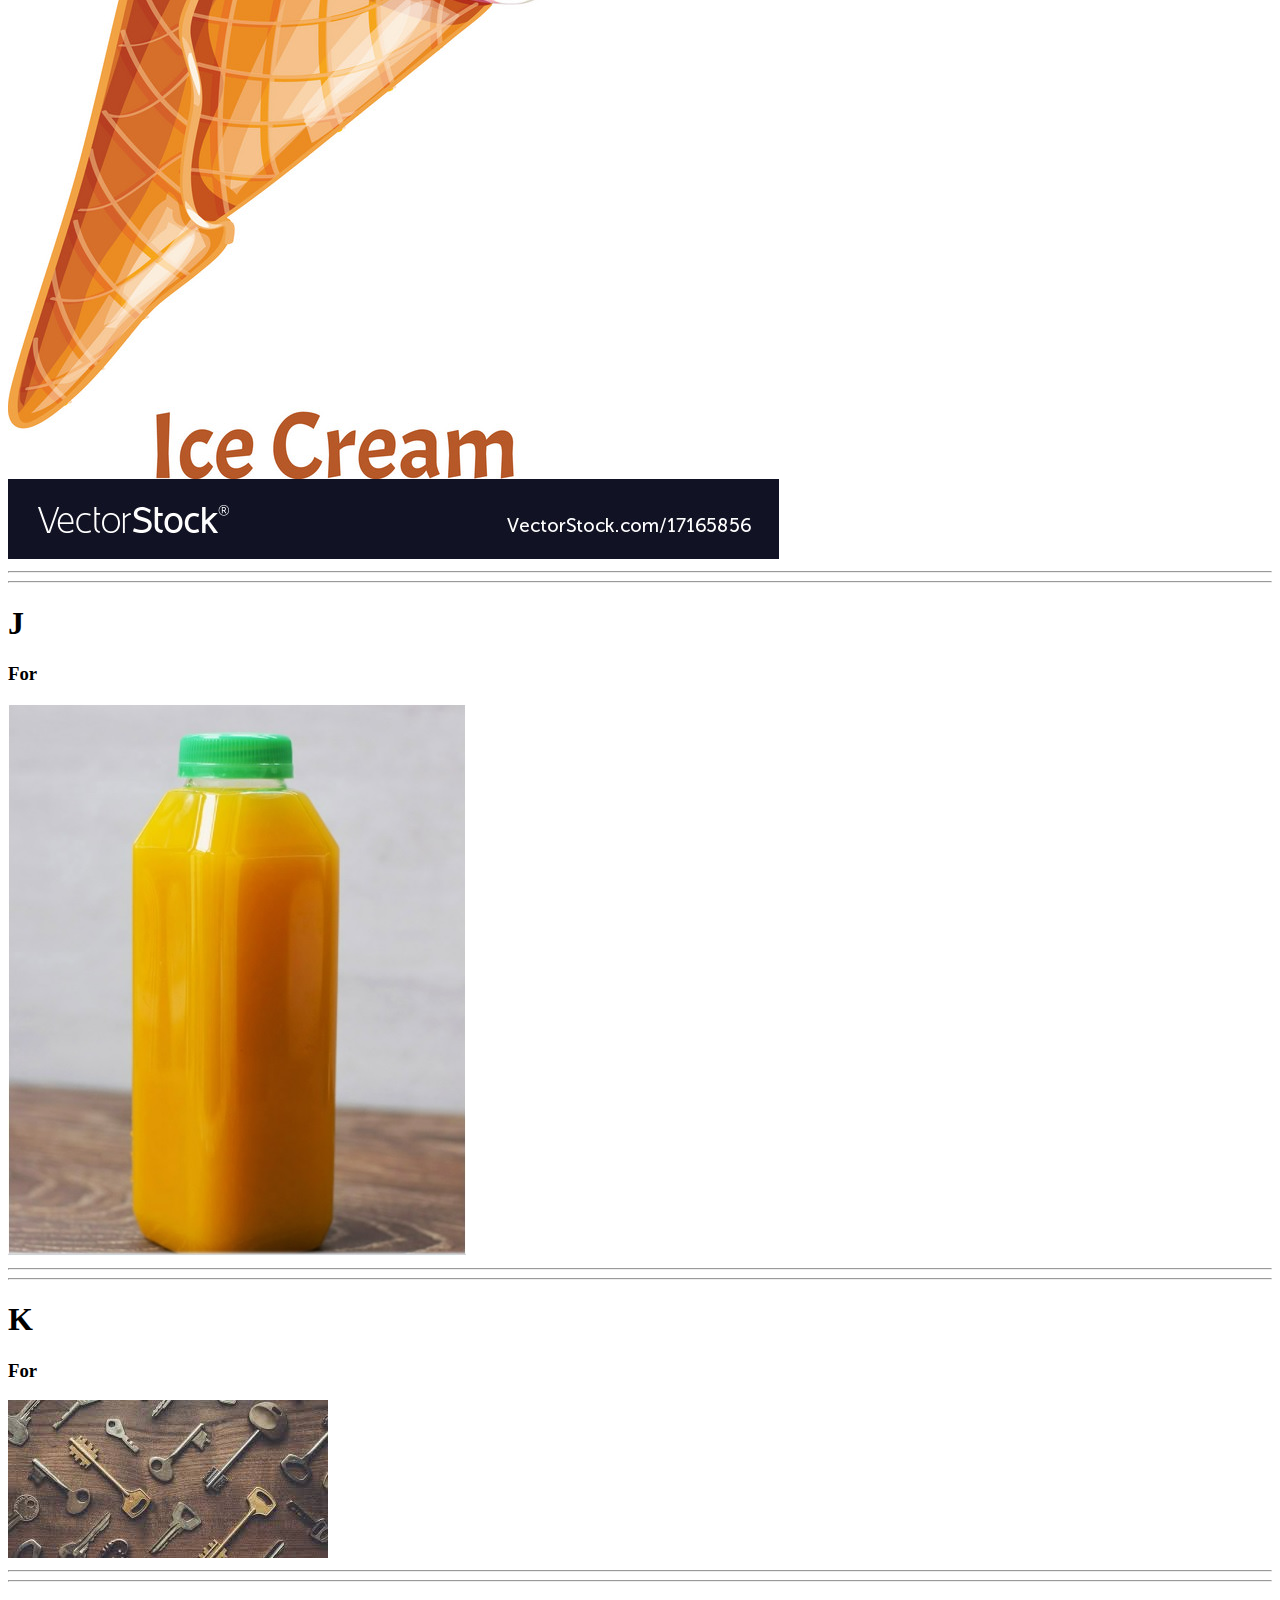
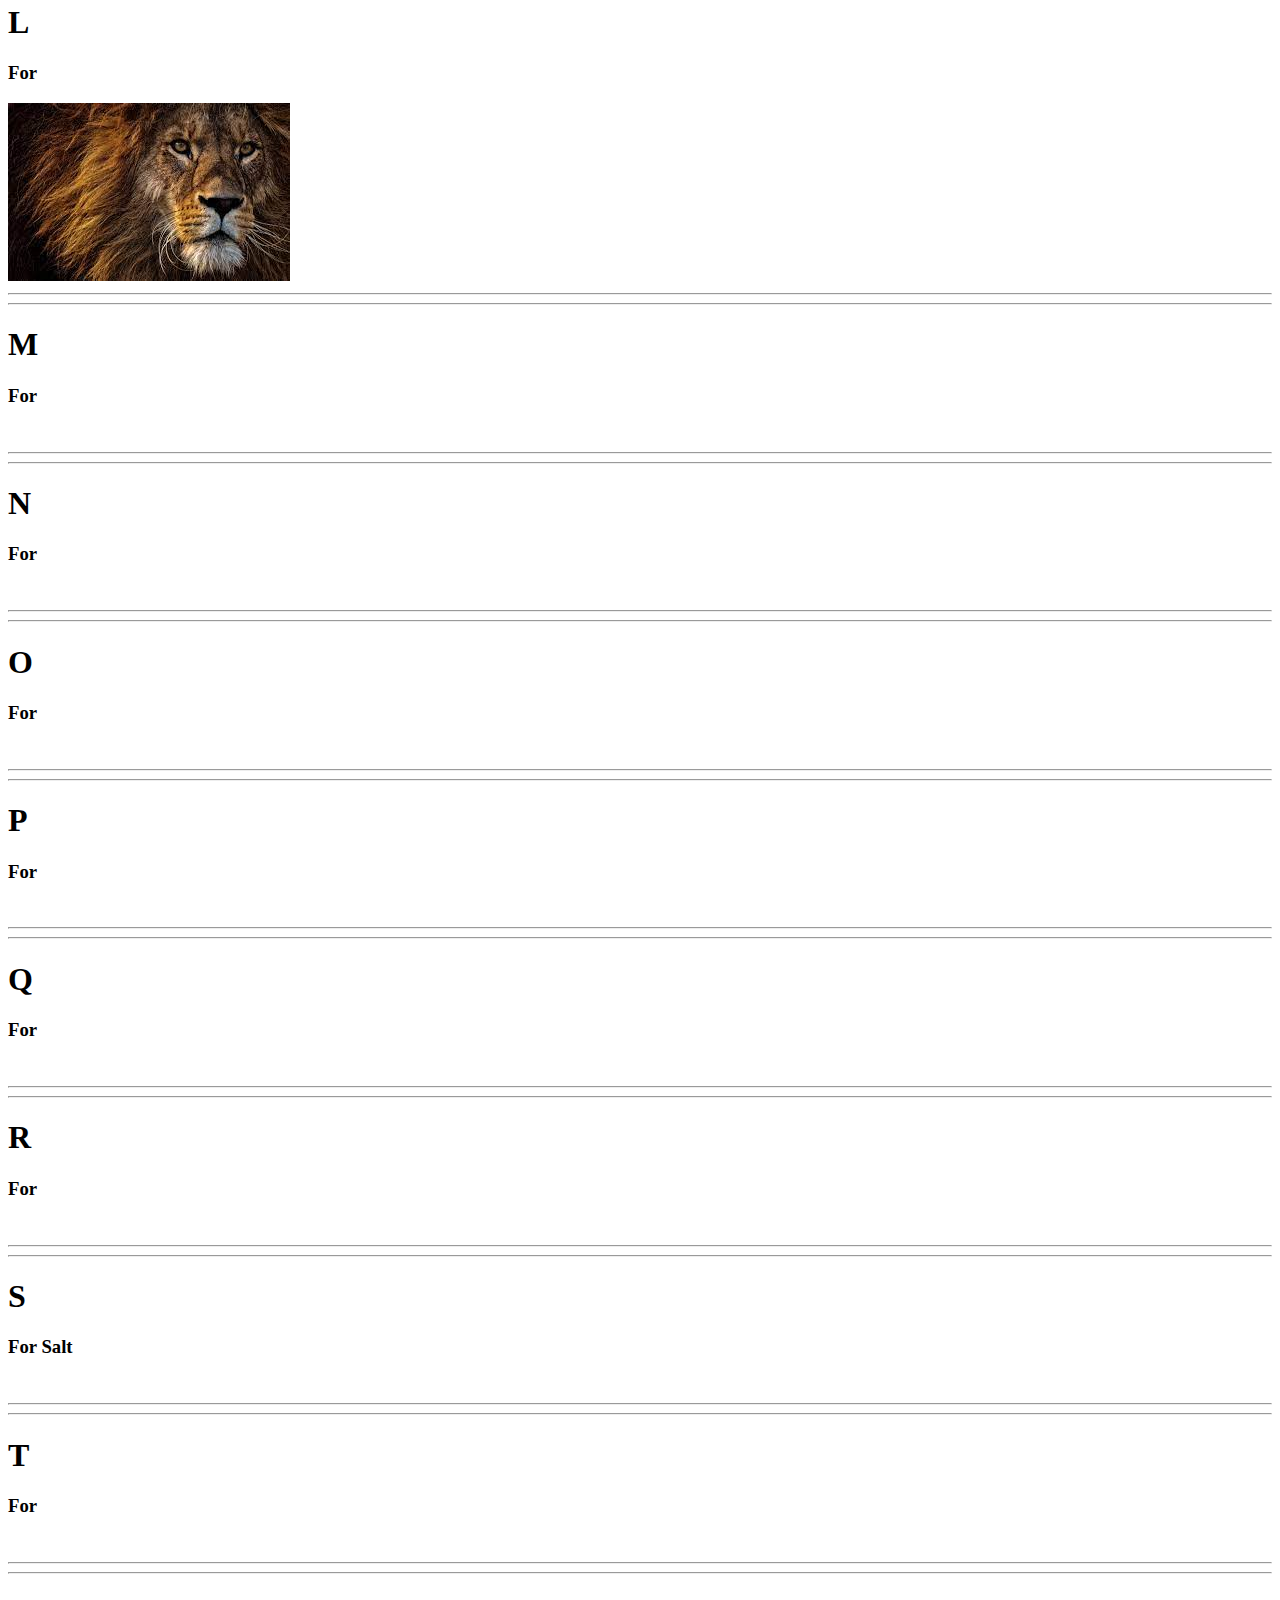
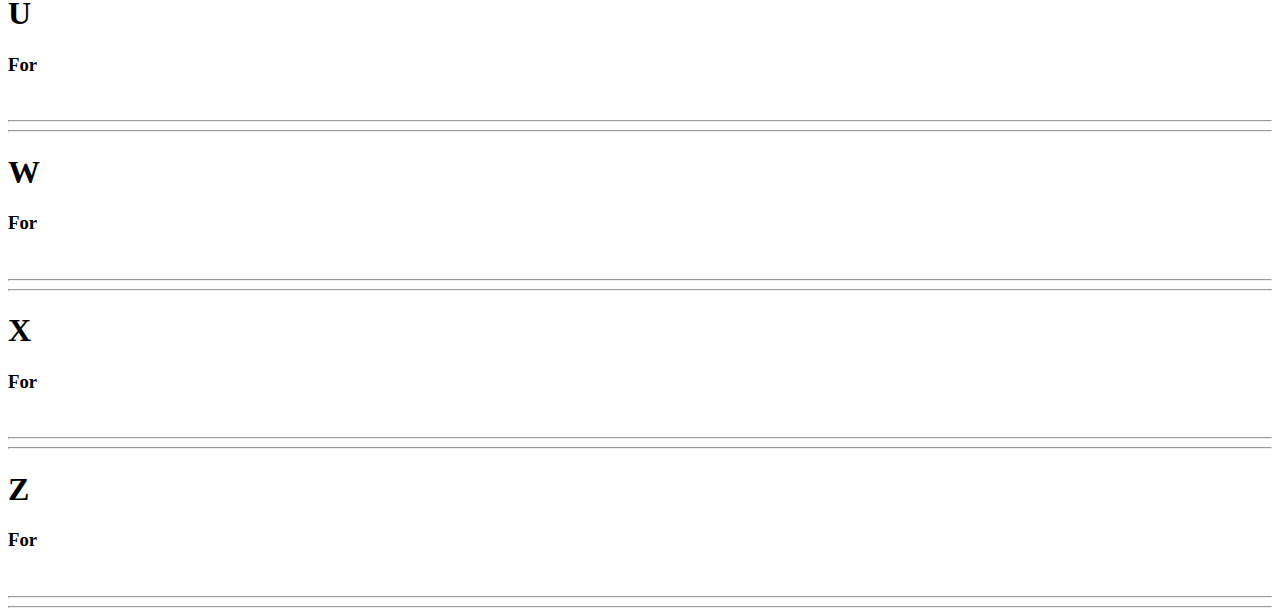
==== commit 3fafa338: "Merge branch 'main' of https://github.com/MrspencerT/GitHub_Activity" ====
--- a/ABC-challenge/index.html
+++ b/ABC-challenge/index.html
@@ -45,7 +45,7 @@
                 <h3>For apple</h3>
             </div>
             <div class="col-8">
-                <img src="/image/A apple.jpg" class="img-thumbnail">
+                <img src="./photos/A apple.jpg" class="img-thumbnail">
             </div>
         </div>
         <hr>
@@ -59,7 +59,7 @@
             </div>
             <div class="col-8">
                 <!-- insert pathway to image inside the quotation marks in the 'src' -->
-                <img src="/image/B ball.jpg" class="img-thumbnail">
+                <img src="./photos/B ball.jpg" class="img-thumbnail">
             </div>
         </div>
         <hr>
@@ -73,7 +73,7 @@
             </div>
             <div class="col-8">
                 <!-- insert pathway to image inside the quotation marks in the 'src' -->
-                <img src="/image/C car.jpg" class="img-thumbnail">
+                <img src="./photos/C car.jpg" class="img-thumbnail">
             </div>
         </div>
         <hr>
@@ -87,7 +87,7 @@
             </div>
             <div class="col-8">
                 <!-- insert pathway to image inside the quotation marks in the 'src' -->
-                <img src="/image/D dog.jpg" class="img-thumbnail">
+                <img src="./photos/D dog.jpg" class="img-thumbnail">
             </div>
         </div>
         <hr>
@@ -101,7 +101,7 @@
             </div>
             <div class="col-8">
                 <!-- insert pathway to image inside the quotation marks in the 'src' -->
-                <img src="/image/E egg.jpg" class="img-thumbnail">
+                <img src="./photos/E egg.jpg" class="img-thumbnail">
             </div>
         </div>
         <hr>
@@ -115,7 +115,7 @@
             </div>
             <div class="col-8">
                 <!-- insert pathway to image inside the quotation marks in the 'src' -->
-                <img src="/image/F flower.jpg" class="img-thumbnail">
+                <img src="./photos/F flower.jpg" class="img-thumbnail">
             </div>
         </div>
         <hr>
@@ -124,12 +124,12 @@
         <!-- Reference letter A for help, all details should be the same except for the letter in the h1 tag, the description in the h3 tag, and the path to the image "src". -->
         <div class="row">
             <div class="col-4">
-                <h1 class="display-1">GFH</h1>
-                <h3>For </h3>
-            </div>
-            <div class="col-8">
-                <!-- insert pathway to image inside the quotation marks in the 'src' -->
-                <img src="" class="img-thumbnail">
+                <h1 class="display-1">G</h1>
+                <h3>For </h3>
+            </div>
+            <div class="col-8">
+                <!-- insert pathway to image inside the quotation marks in the 'src' -->
+                <img src="https://canary.contestimg.wish.com/api/webimage/59b586e17421ee7134fda6cf-large.jpg?cache_buster=d64dabe25b10784bb3d90a46365016fd" class="img-thumbnail">
             </div>
         </div>
         <hr>
@@ -143,7 +143,7 @@
             </div>
             <div class="col-8">
                 <!-- insert pathway to image inside the quotation marks in the 'src' -->
-                <img src="" class="img-thumbnail">
+                <img src="photos/hen.jpg" class="img-thumbnail">
             </div>
         </div>
         <hr>
@@ -157,7 +157,7 @@
             </div>
             <div class="col-8">
                 <!-- insert pathway to image inside the quotation marks in the 'src' -->
-                <img src="" class="img-thumbnail">
+                <img src="photos/I - IceCream.jpg" class="img-thumbnail">
             </div>
         </div>
         <hr>
@@ -171,7 +171,7 @@
             </div>
             <div class="col-8">
                 <!-- insert pathway to image inside the quotation marks in the 'src' -->
-                <img src="" class="img-thumbnail">
+                <img src="photos/J - Juice.jpg" class="img-thumbnail">
             </div>
         </div>
         <hr>
@@ -185,7 +185,7 @@
             </div>
             <div class="col-8">
                 <!-- insert pathway to image inside the quotation marks in the 'src' -->
-                <img src="" class="img-thumbnail">
+                <img src="photos/K - Key.jpg" class="img-thumbnail">
             </div>
         </div>
         <hr>
@@ -199,7 +199,7 @@
             </div>
             <div class="col-8">
                 <!-- insert pathway to image inside the quotation marks in the 'src' -->
-                <img src="" class="img-thumbnail">
+                <img src="photos/L - Lion2.jpg" class="img-thumbnail">
             </div>
         </div>
         <hr>
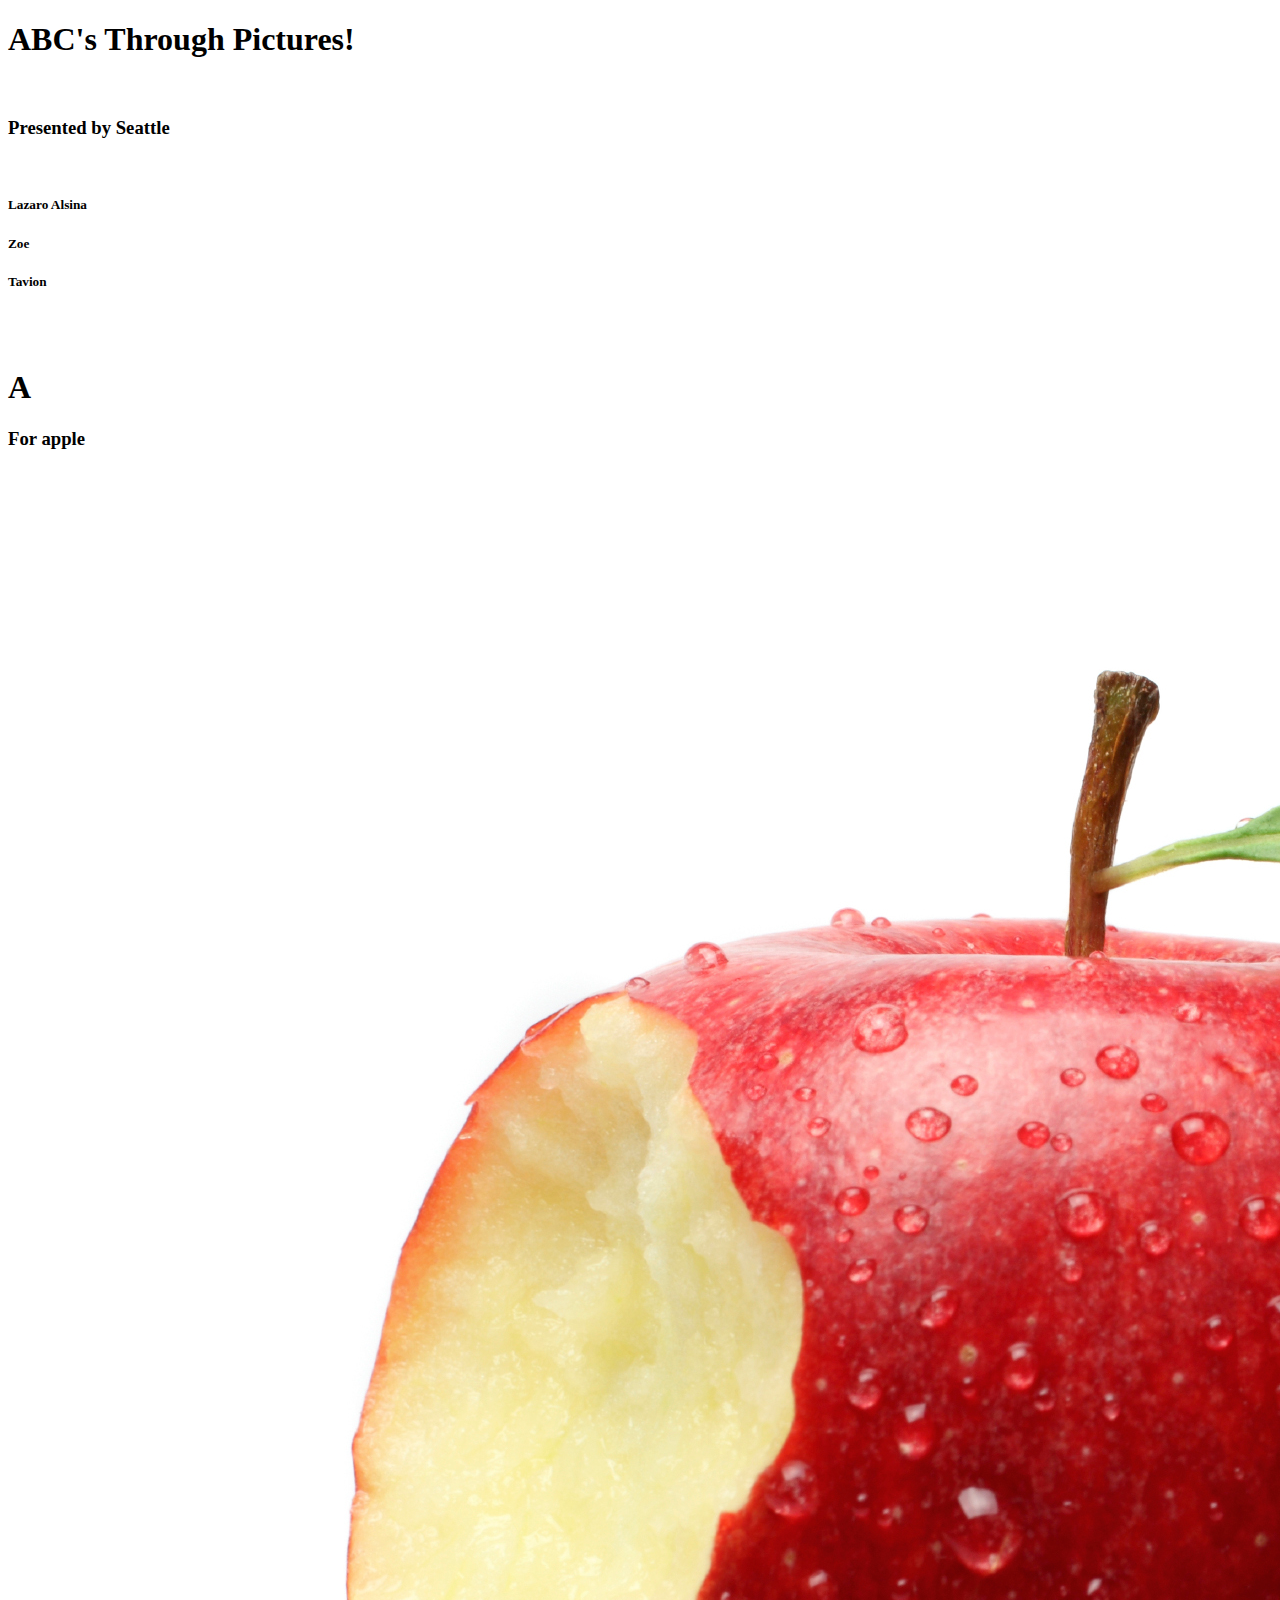
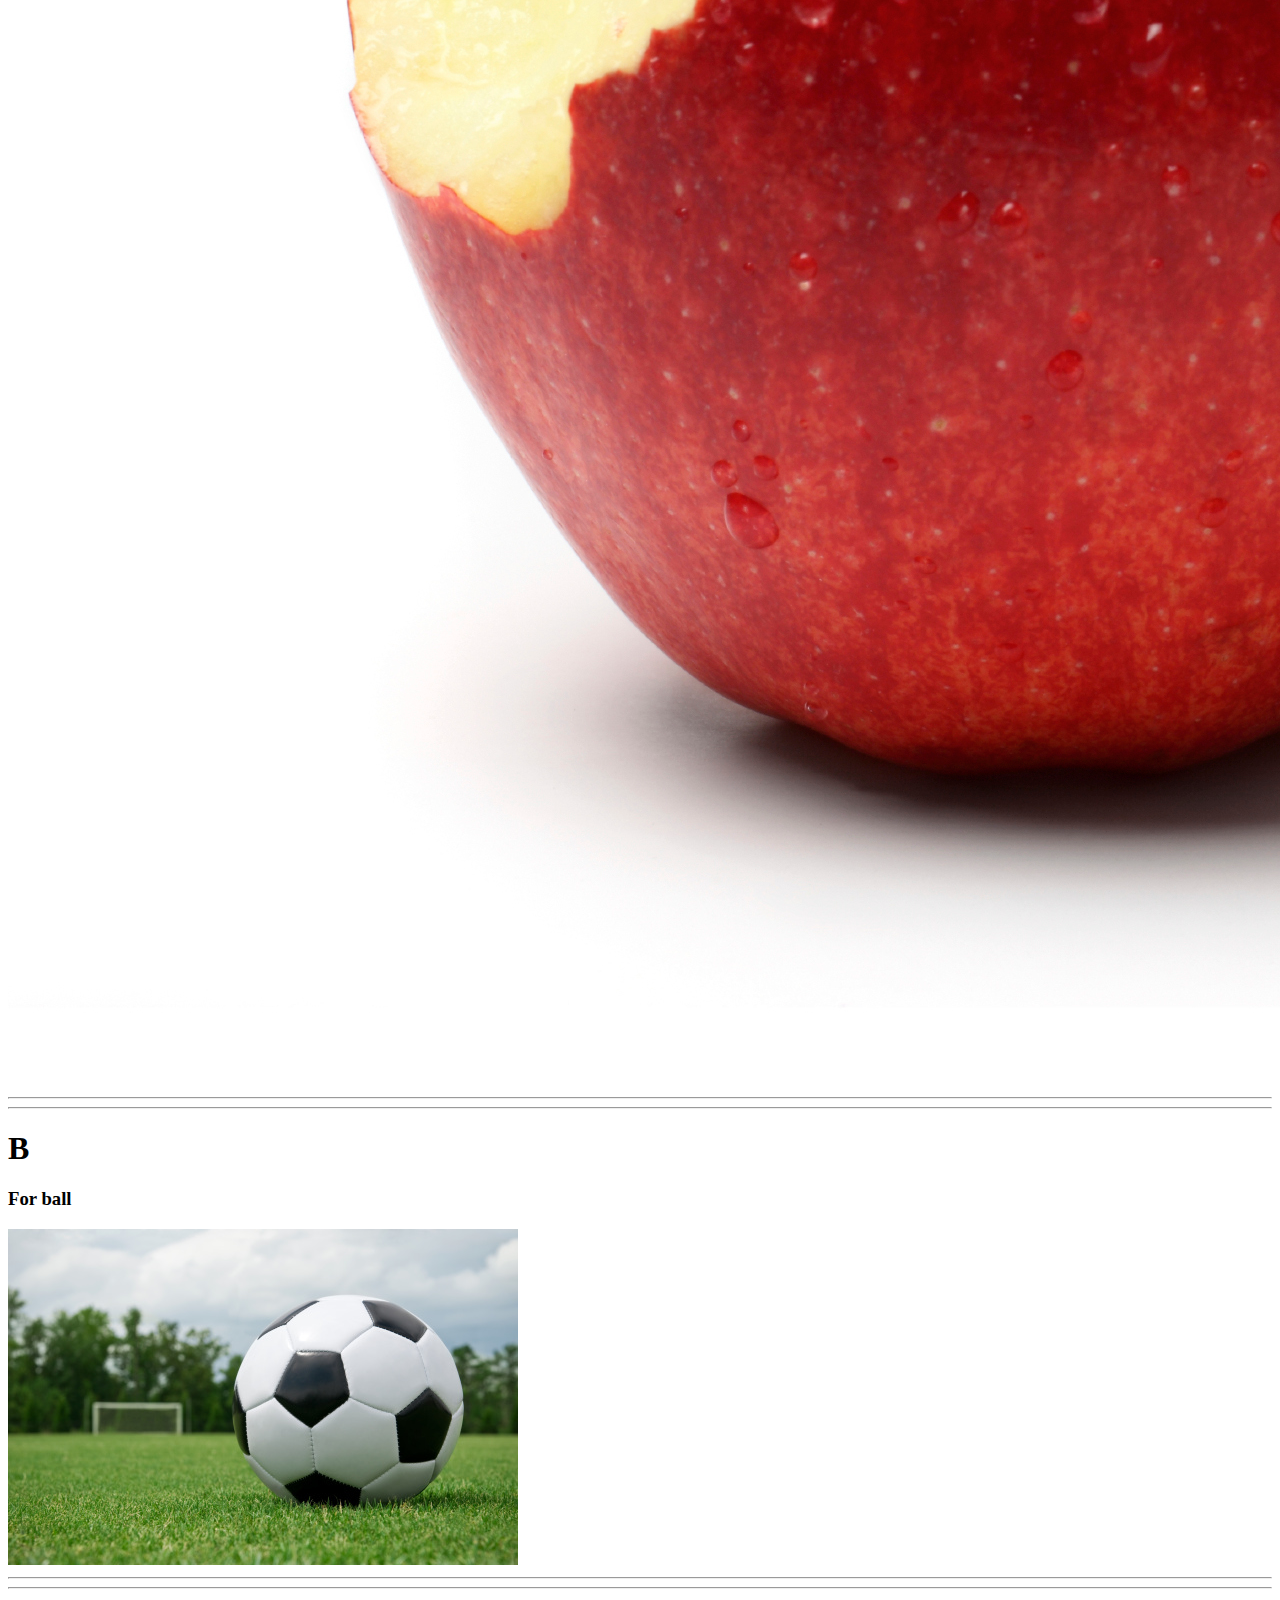
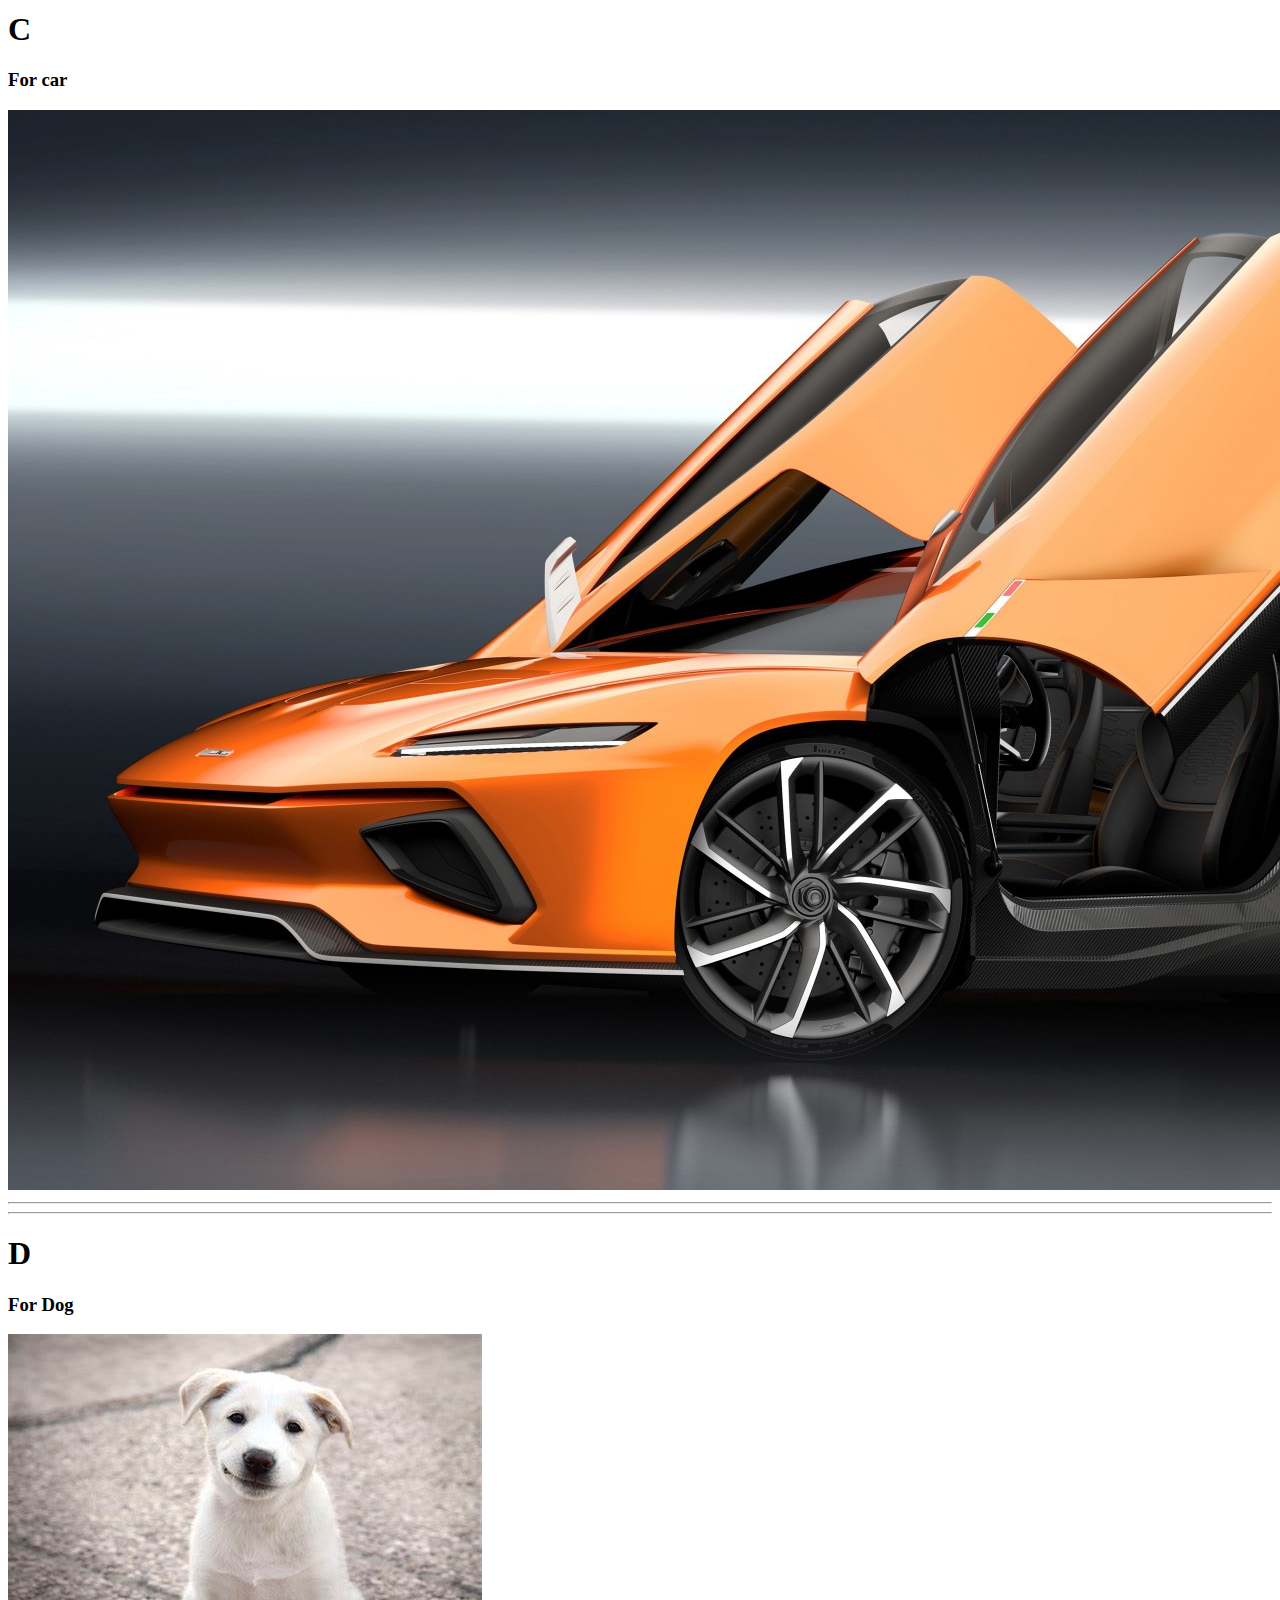
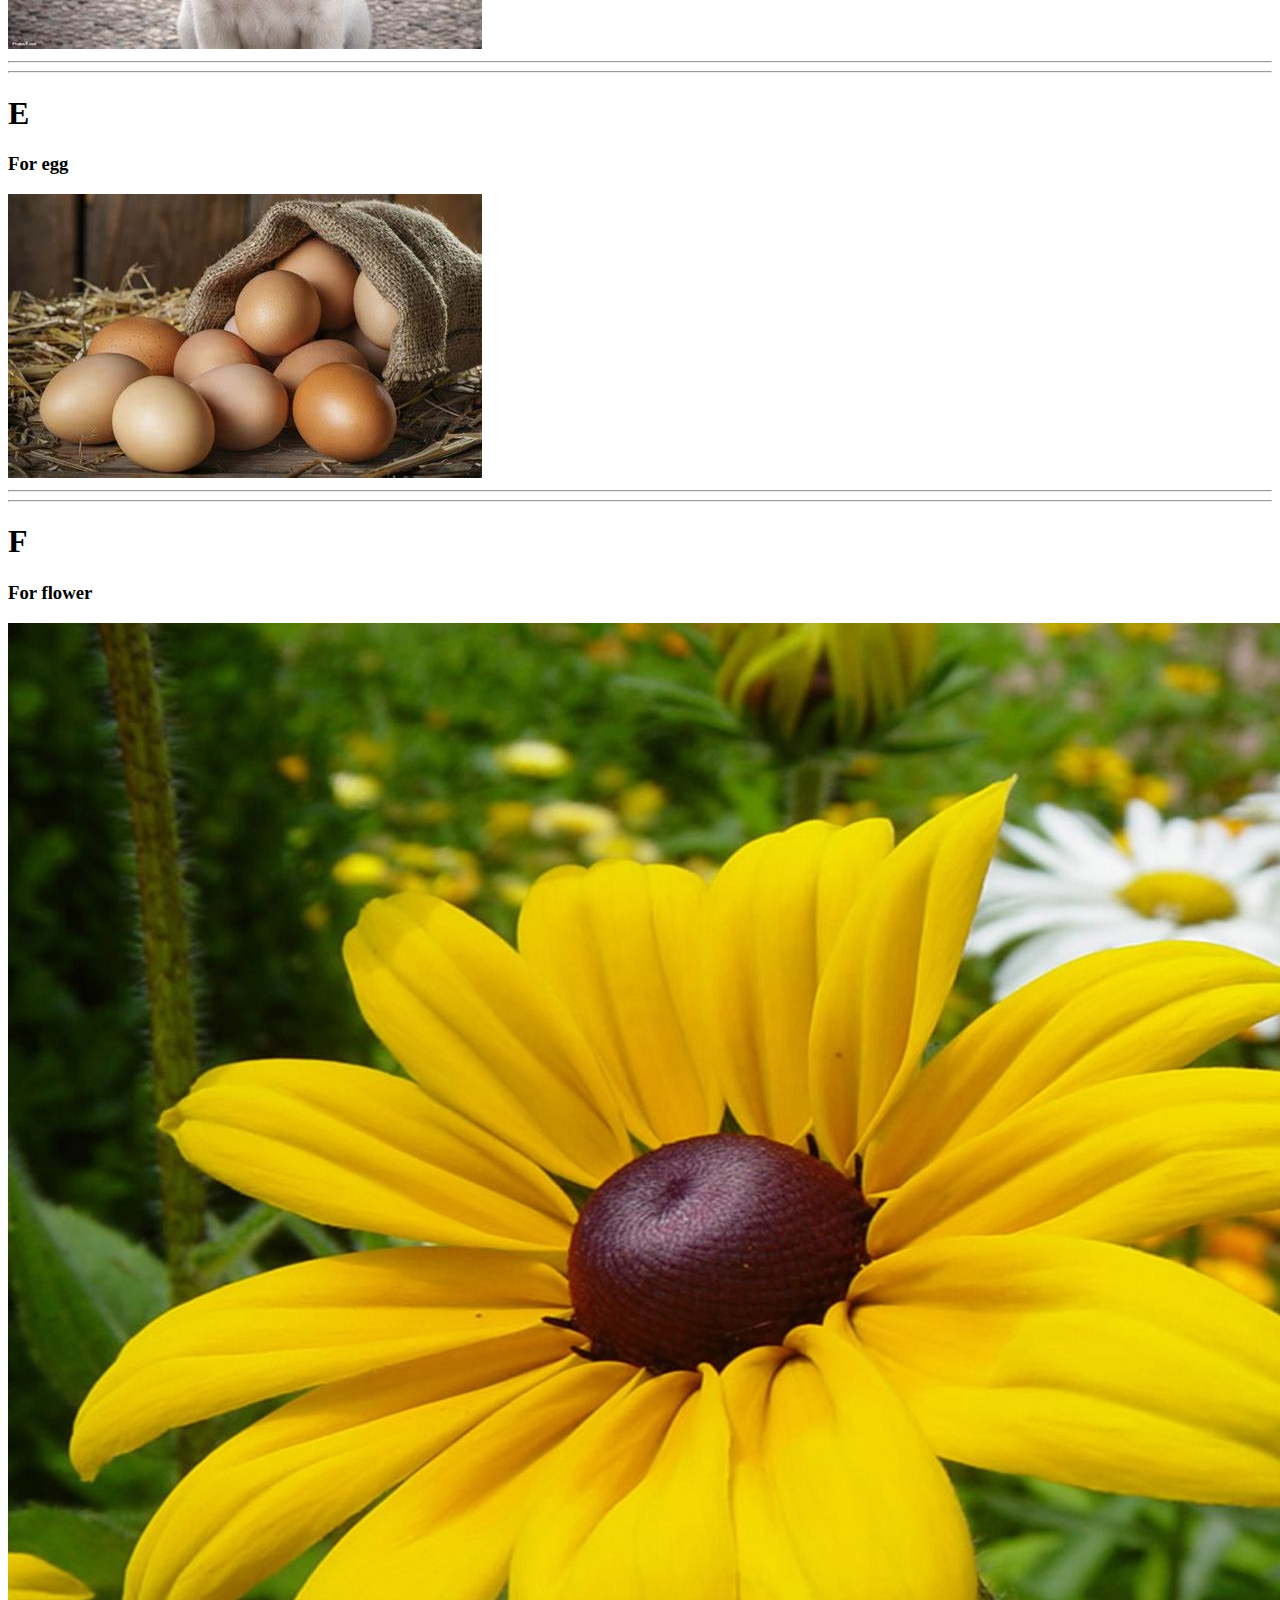
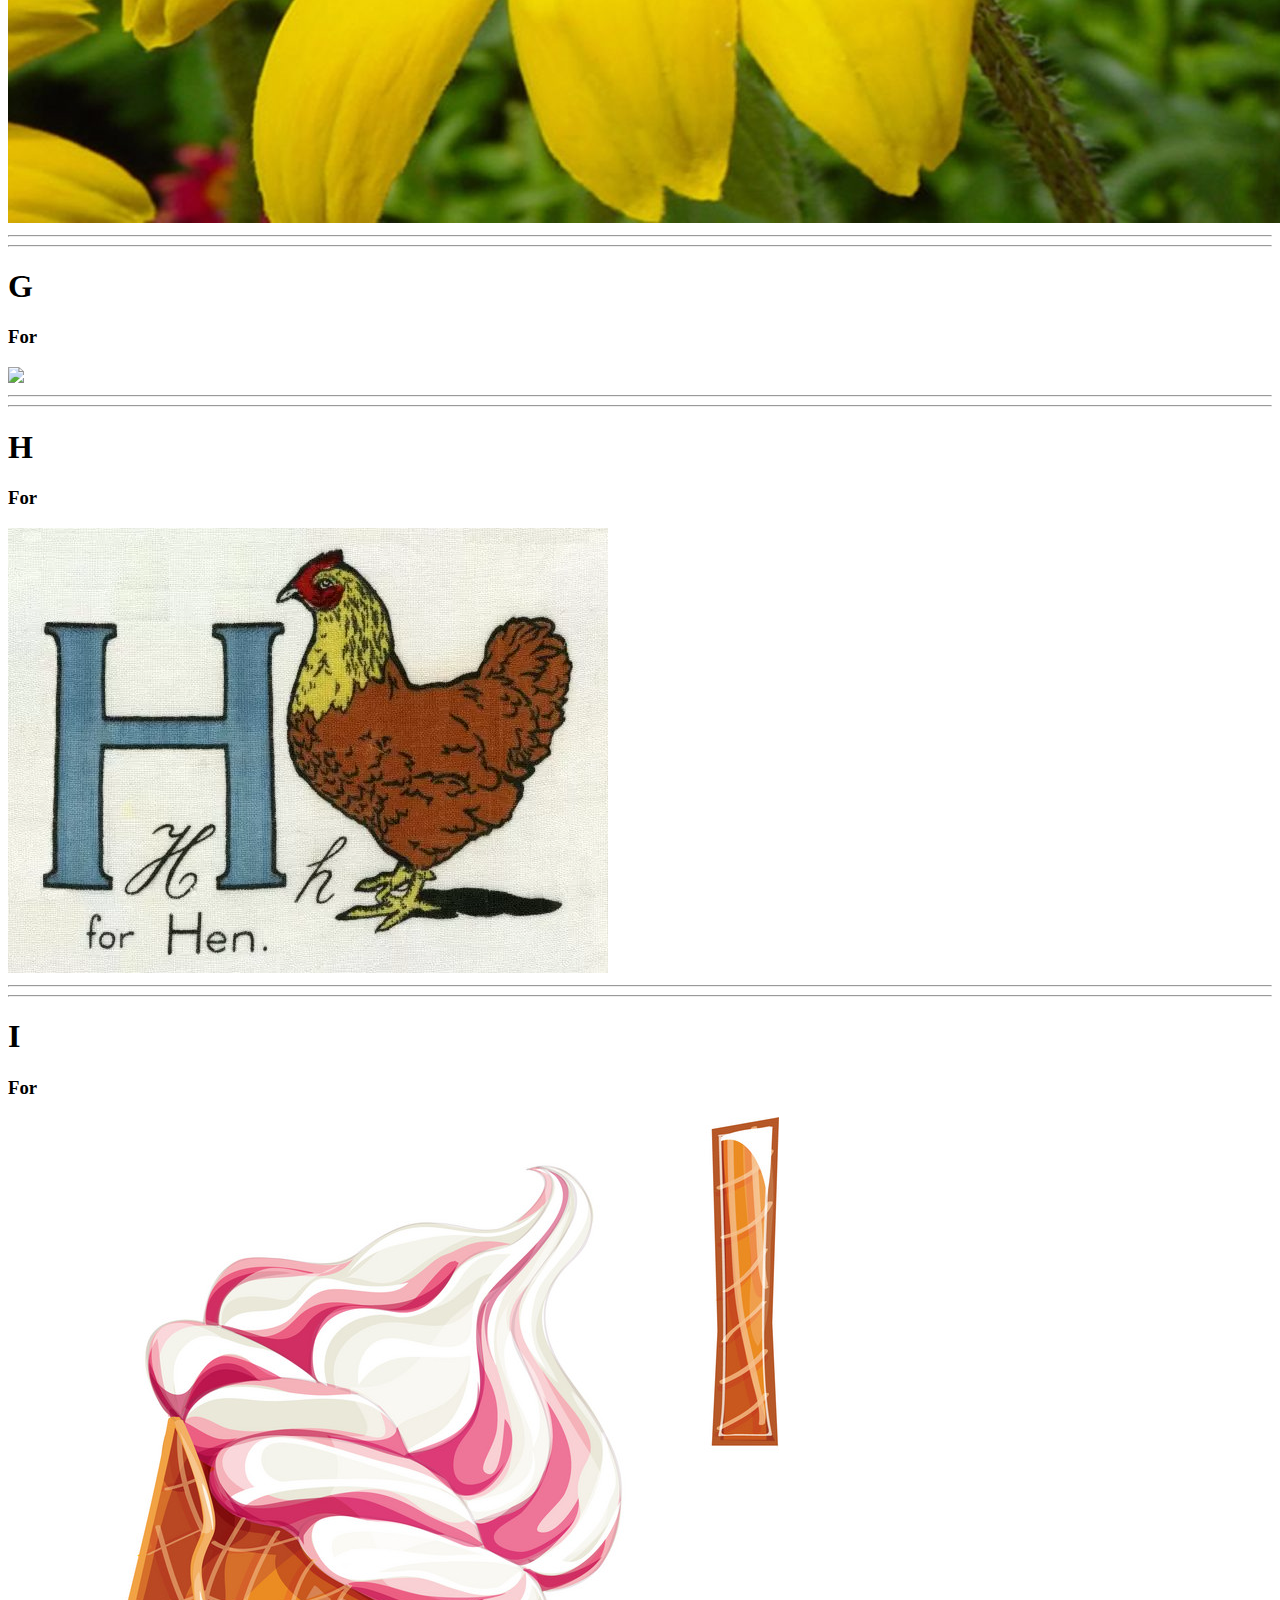
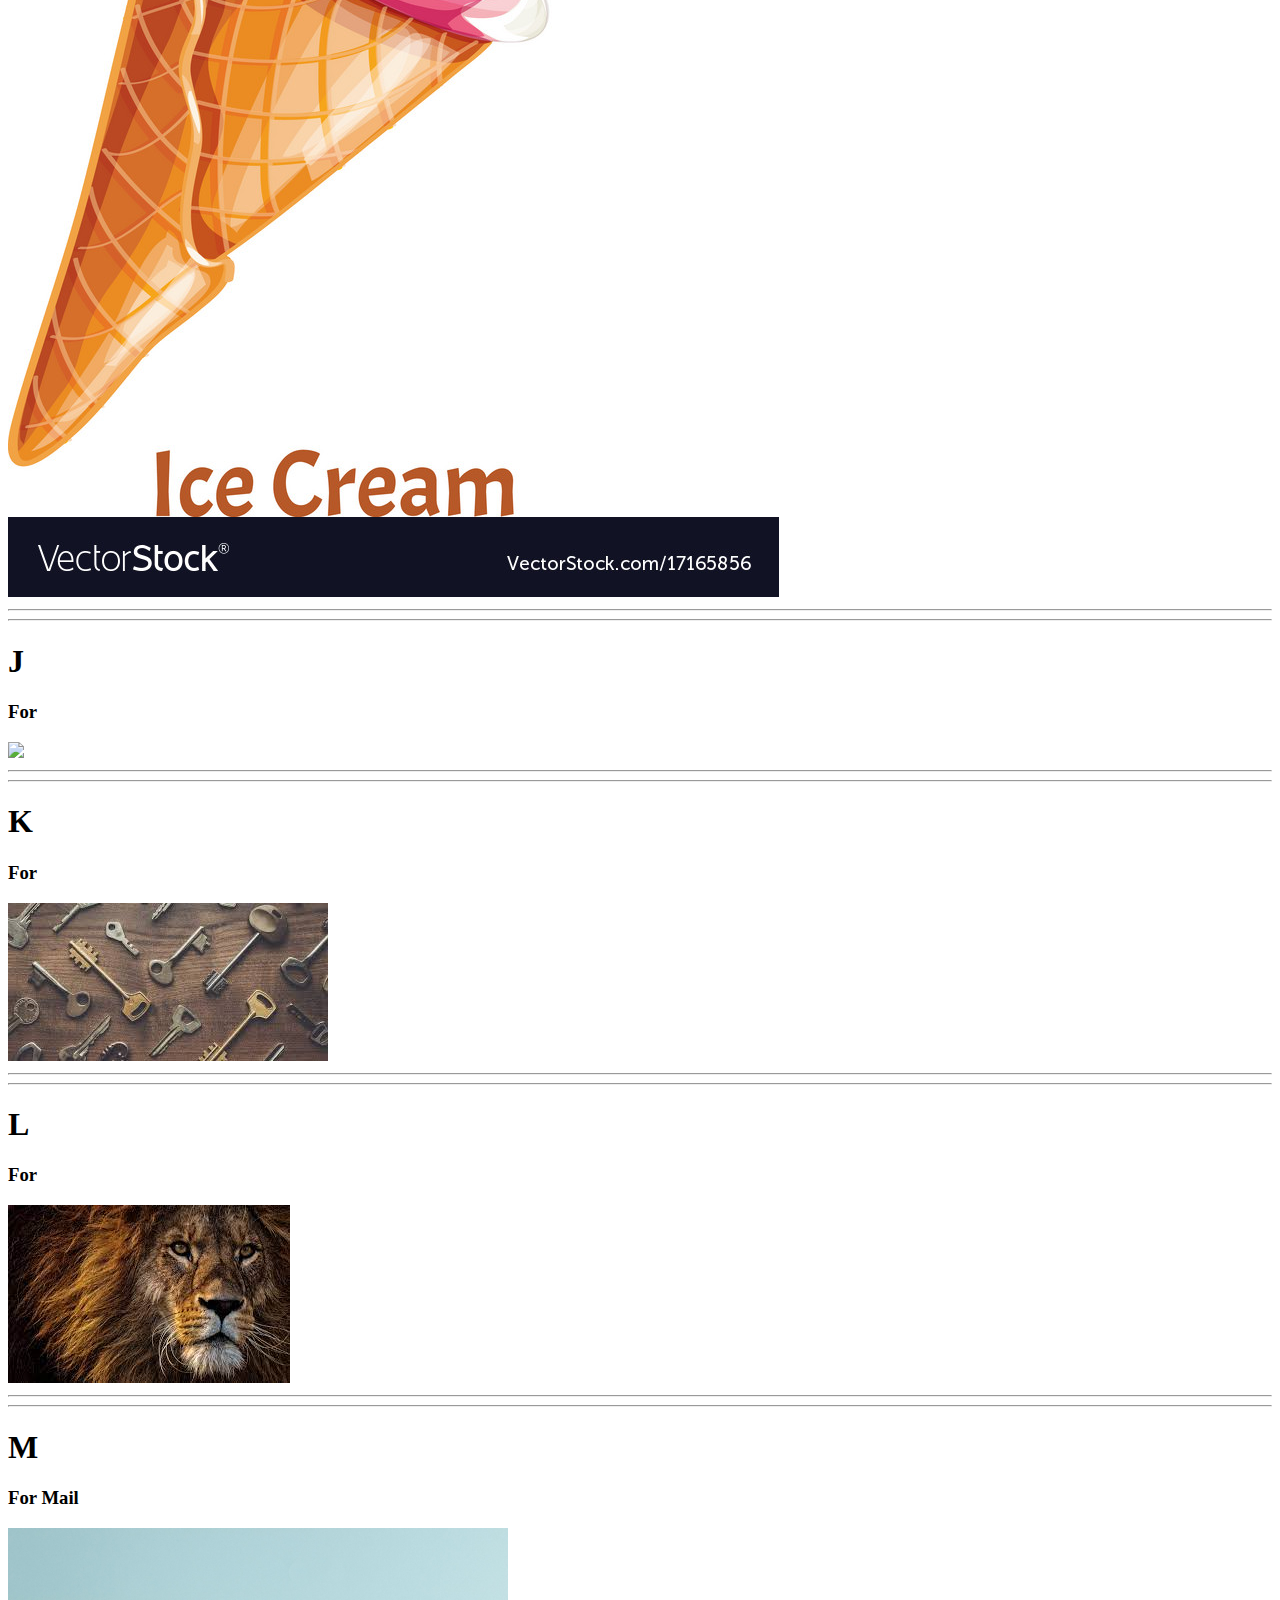
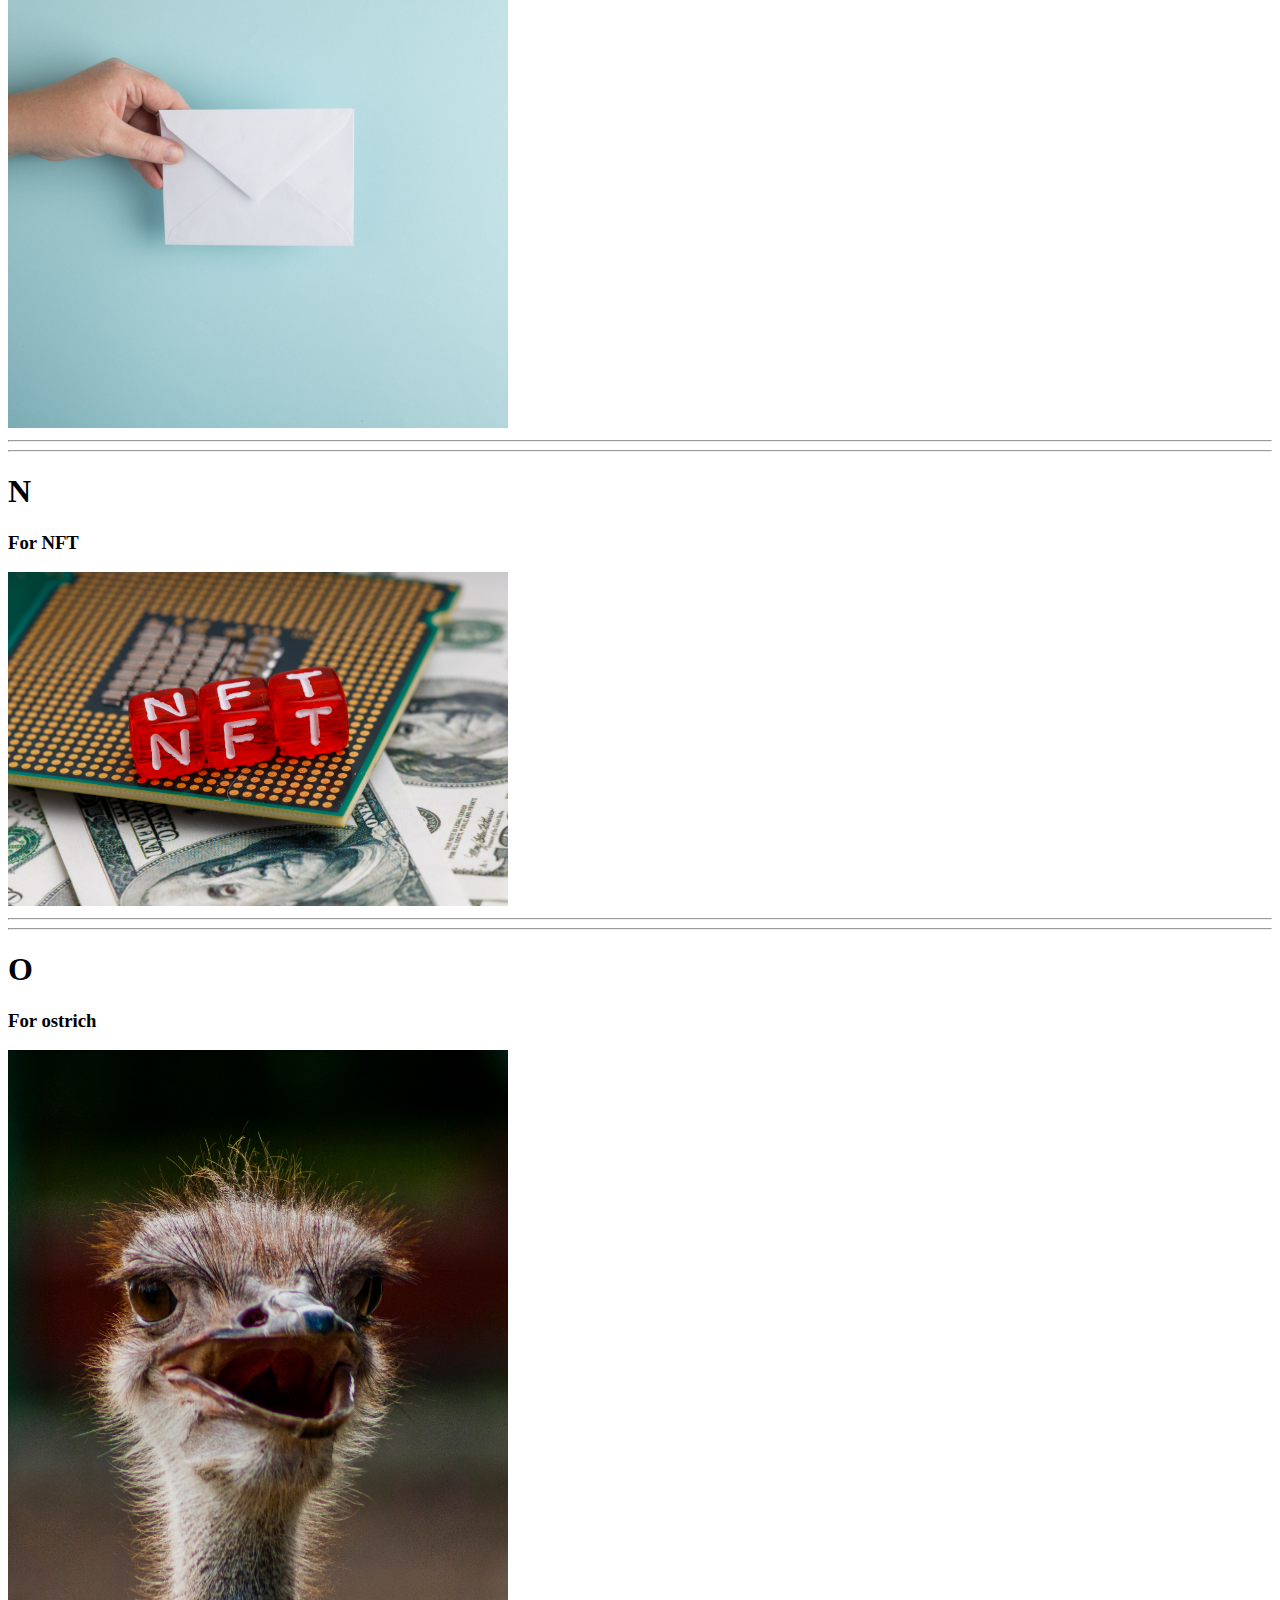
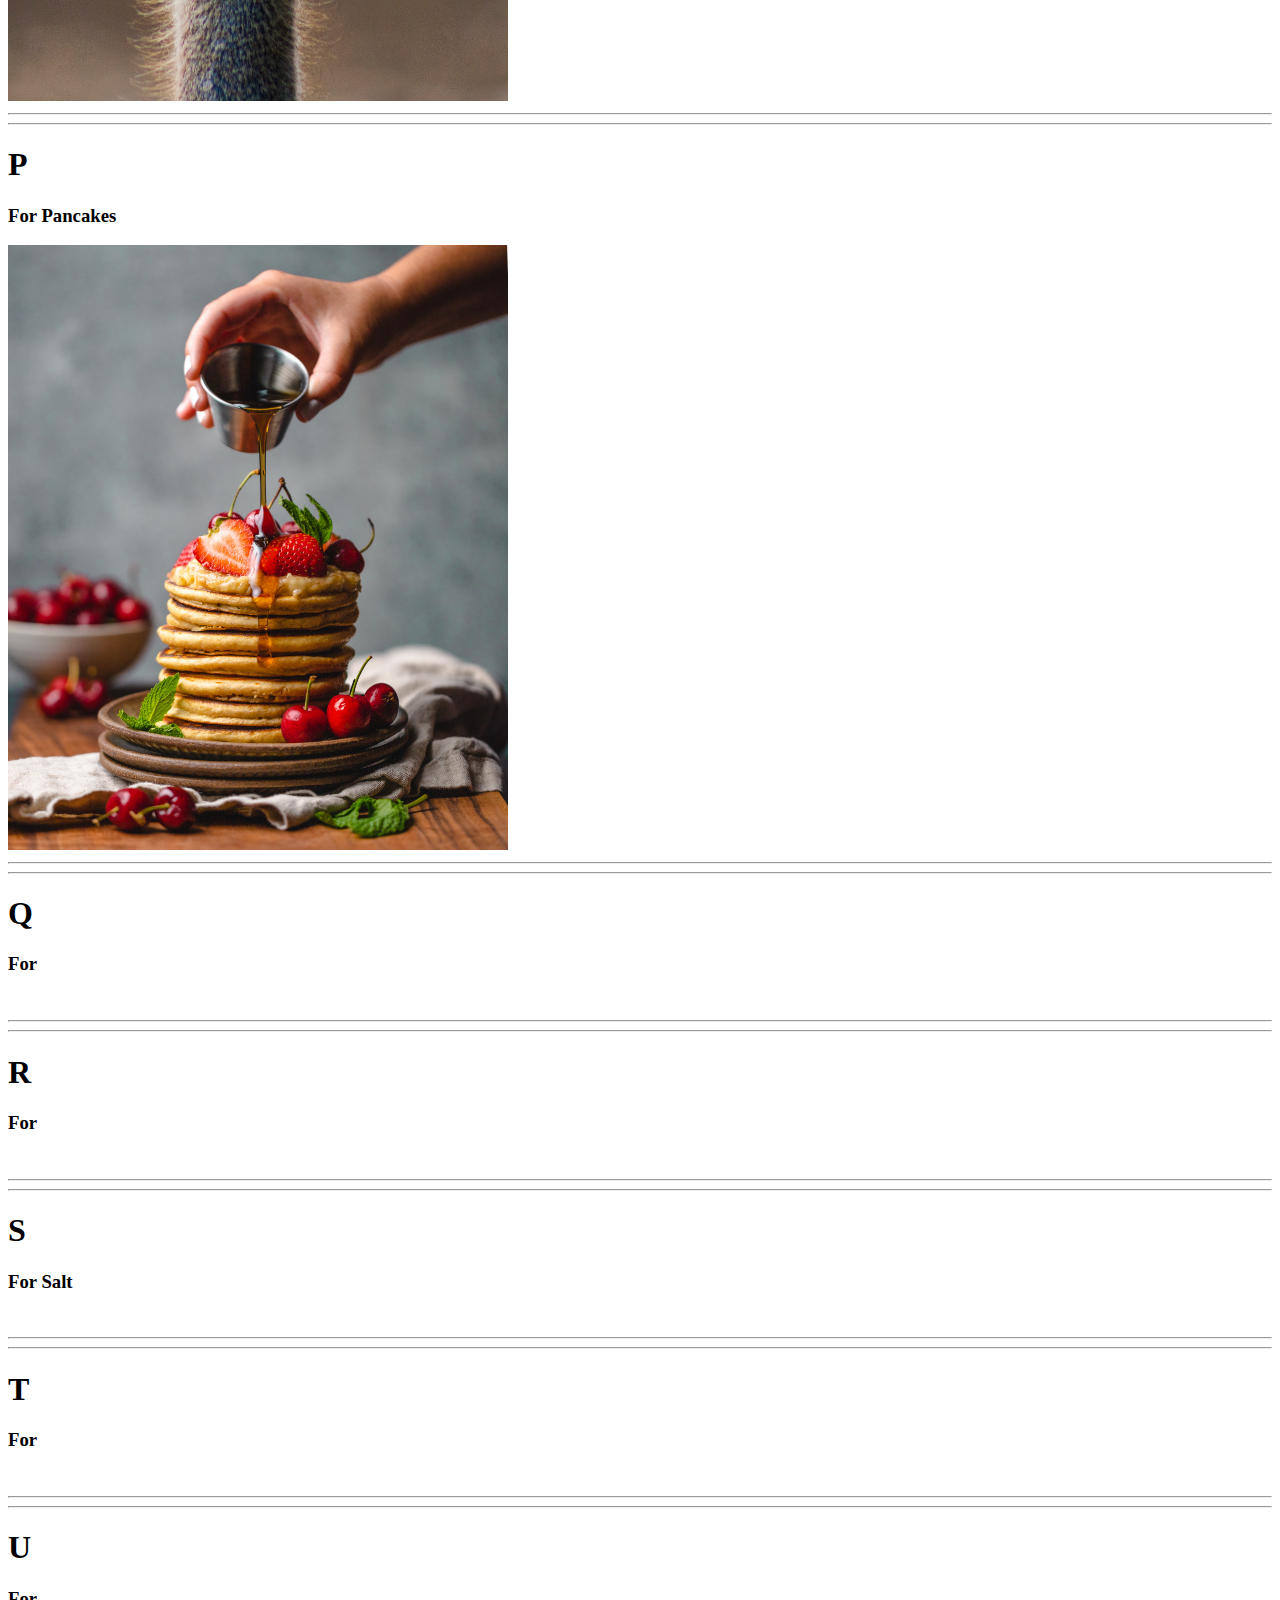
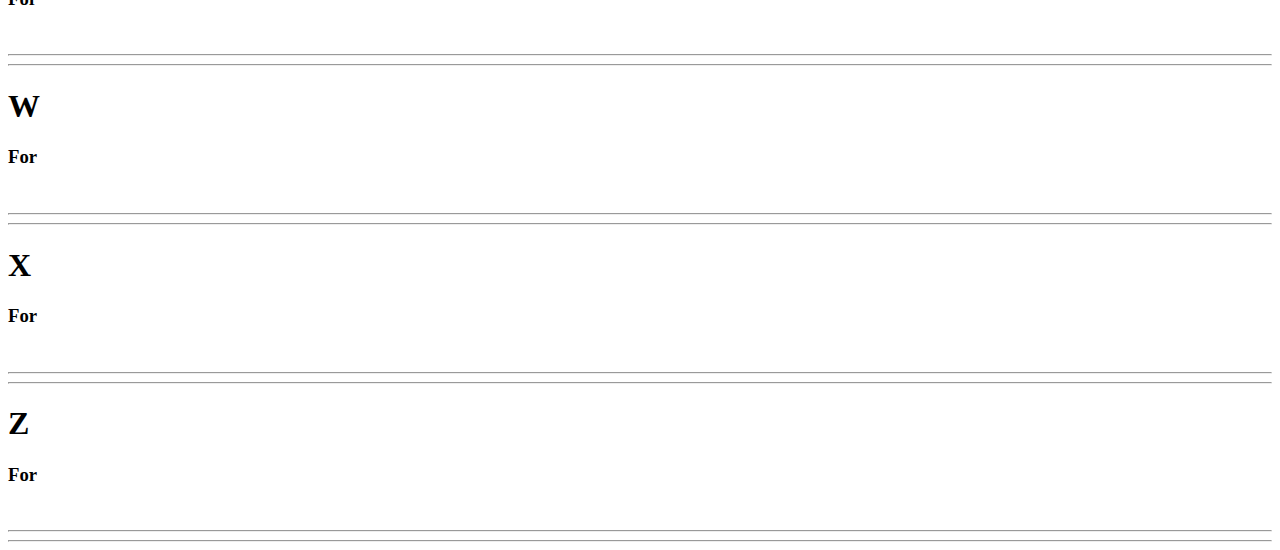
==== commit ce43f148: "Merge pull request #4 from MrspencerT/tavion_M-P" ====
--- a/ABC-challenge/index.html
+++ b/ABC-challenge/index.html
@@ -26,7 +26,7 @@
                 <!-- Enter each persons name in place of the "Insert Name Here" below -->
                 <h5>Lazaro Alsina</h5>
                 <h5>Zoe</h5>
-                <h5></h5>
+                <h5>Tavion</h5>
                 <h5></h5>
                 <h5></h5>
                 <h5></h5>
@@ -171,7 +171,7 @@
             </div>
             <div class="col-8">
                 <!-- insert pathway to image inside the quotation marks in the 'src' -->
-                <img src="photos/J - Juice.jpg" class="img-thumbnail">
+                <img src="photos/J - Jewelry.jpg" class="img-thumbnail">
             </div>
         </div>
         <hr>
@@ -209,11 +209,11 @@
         <div class="row">
             <div class="col-4">
                 <h1 class="display-1">M</h1>
-                <h3>For </h3>
-            </div>
-            <div class="col-8">
-                <!-- insert pathway to image inside the quotation marks in the 'src' -->
-                <img src="" class="img-thumbnail">
+                <h3>For Mail</h3>
+            </div>
+            <div class="col-8">
+                <!-- insert pathway to image inside the quotation marks in the 'src' -->
+                <img src="./photos/M - mail.jpg" width="500" class="img-thumbnail">
             </div>
         </div>
         <hr>
@@ -223,11 +223,11 @@
         <div class="row">
             <div class="col-4">
                 <h1 class="display-1">N</h1>
-                <h3>For </h3>
-            </div>
-            <div class="col-8">
-                <!-- insert pathway to image inside the quotation marks in the 'src' -->
-                <img src="" class="img-thumbnail">
+                <h3>For NFT</h3>
+            </div>
+            <div class="col-8">
+                <!-- insert pathway to image inside the quotation marks in the 'src' -->
+                <img src="./photos/N - Nft.jpg" width="500" class="img-thumbnail">
             </div>
         </div>
         <hr>
@@ -237,11 +237,11 @@
         <div class="row">
             <div class="col-4">
                 <h1 class="display-1">O</h1>
-                <h3>For </h3>
-            </div>
-            <div class="col-8">
-                <!-- insert pathway to image inside the quotation marks in the 'src' -->
-                <img src="" class="img-thumbnail">
+                <h3>For ostrich</h3>
+            </div>
+            <div class="col-8">
+                <!-- insert pathway to image inside the quotation marks in the 'src' -->
+                <img src="./photos/O - Ostrich.jpg" width="500" class="img-thumbnail">
             </div>
         </div>
         <hr>
@@ -251,11 +251,11 @@
         <div class="row">
             <div class="col-4">
                 <h1 class="display-1">P</h1>
-                <h3>For </h3>
-            </div>
-            <div class="col-8">
-                <!-- insert pathway to image inside the quotation marks in the 'src' -->
-                <img src="" class="img-thumbnail">
+                <h3>For Pancakes</h3>
+            </div>
+            <div class="col-8">
+                <!-- insert pathway to image inside the quotation marks in the 'src' -->
+                <img src="./photos/P - Pancakes.jpg" width="500" class="img-thumbnail">
             </div>
         </div>
         <hr>
